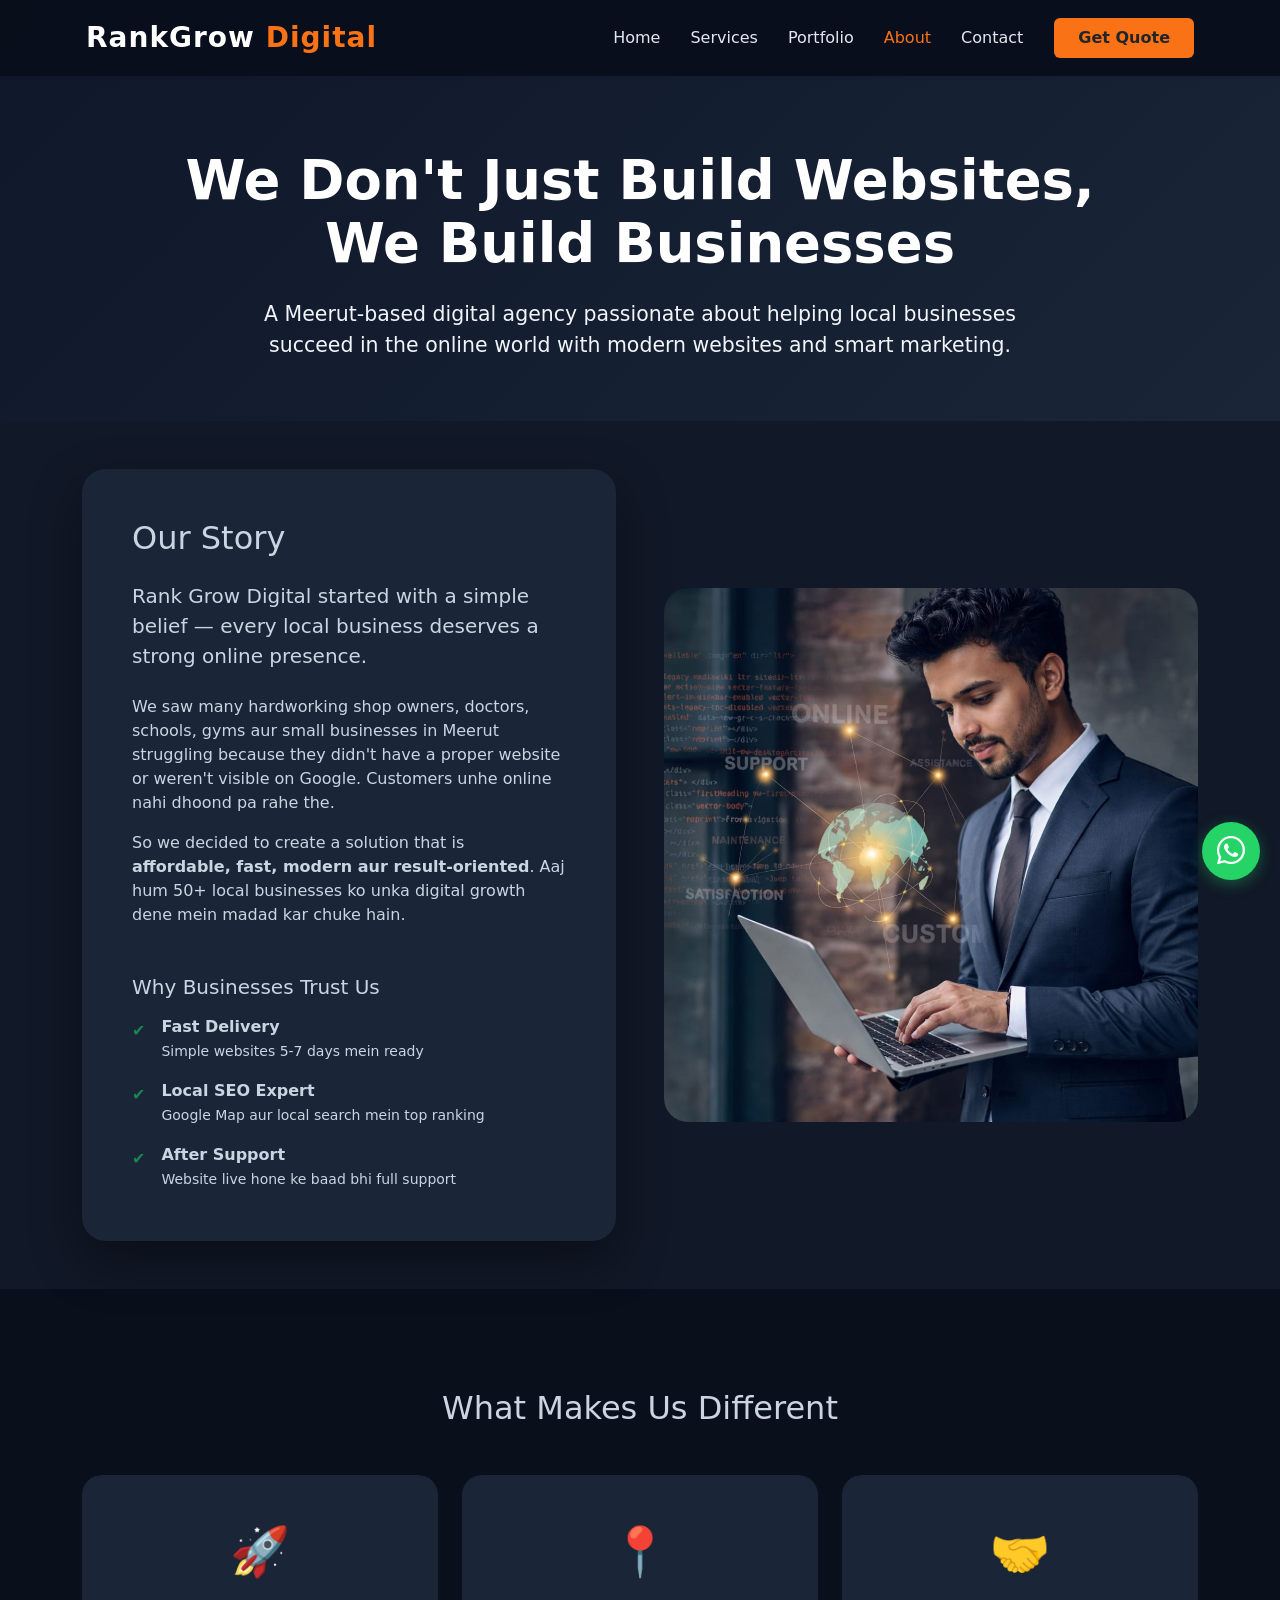
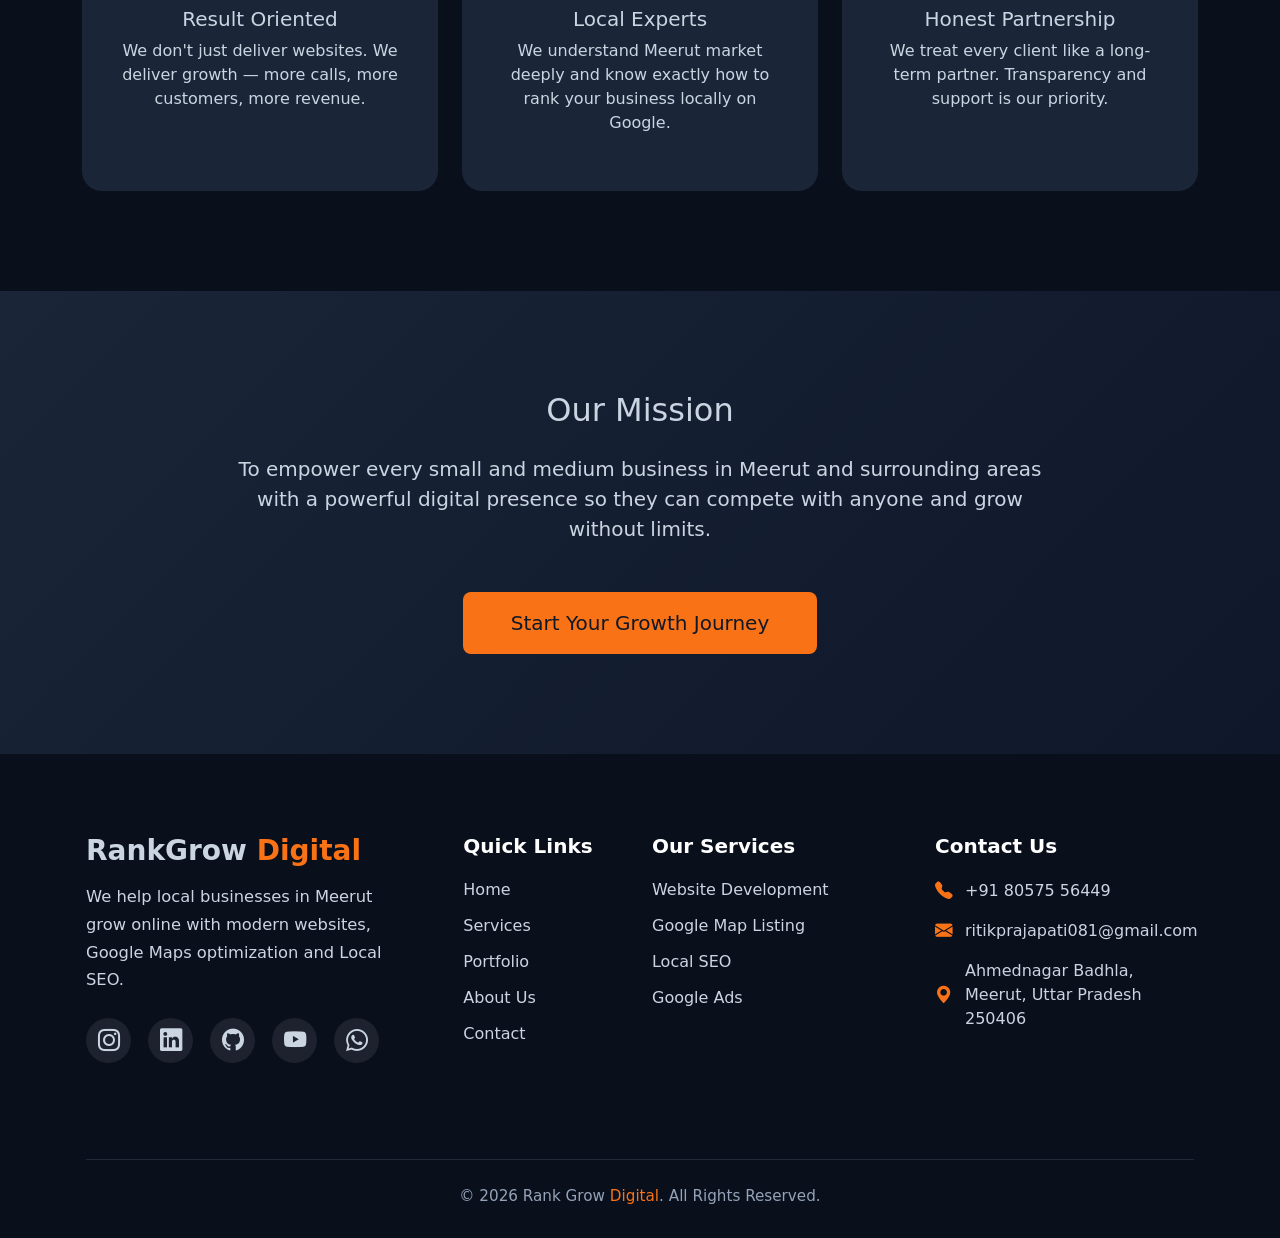
==== aboutus.html @ 9eb43f12 "doller" ====
<!DOCTYPE html>
<html lang="en">

<head>
    <meta charset="UTF-8">
    <meta name="viewport" content="width=device-width, initial-scale=1.0">

    <!-- SEO Tags -->
    <title>About Us - Rank Grow Digital | Digital Marketing Agency Meerut</title>
    <meta name="description"
        content="Know about Rank Grow Digital - Meerut based professional Website Development & Digital Marketing Agency. Our mission, vision, team aur kaise hum aapka business online grow karte hain.">

    <meta name="keywords"
        content="about rank grow digital, digital marketing agency meerut, website development company meerut, seo expert meerut, our story, meet our team">

    <!-- ============== FAVICONS ============== -->
    <link rel="icon" type="image/x-icon" href="/images/favicon.ico">
    <link rel="shortcut icon" type="image/x-icon" href="/images/favicon.ico">

    <!-- PNG Fallbacks -->
    <link rel="icon" type="image/png" sizes="32x32" href="/images/favicon-32x32.png">
    <link rel="icon" type="image/png" sizes="16x16" href="/images/favicon-16x16.png">

    <!-- Apple Devices -->
    <link rel="apple-touch-icon" sizes="180x180" href="/images/apple-touch-icon.png">

    <!-- Old one ko replace kar diya -->
    <link rel="apple-touch-icon" href="/images/apple-touch-icon.png">

    <!-- Optional but Recommended -->
    <link rel="manifest" href="/images/site.webmanifest">

    <!-- Canonical -->
    <link rel="canonical" href="https://rankgrowdigital.in/about.html" />
    <!-- agar file name about.html hai toh yeh change kar dena -->

    <!-- Open Graph Tags -->
    <meta property="og:title" content="About Rank Grow Digital - Meerut">
    <meta property="og:description"
        content="Learn about our journey, mission and how we help businesses grow online in Meerut and surrounding areas.">
    <meta property="og:image" content="https://rankgrowdigital.in/images/og-image.jpg">
    <meta property="og:url" content="https://rankgrowdigital.in/about.html">
    <meta property="og:type" content="website">
    <meta property="og:site_name" content="Rank Grow Digital">

    <!-- Twitter Card -->
    <meta name="twitter:card" content="summary_large_image">
    <meta name="twitter:title" content="About Rank Grow Digital">
    <meta name="twitter:description" content="Meet the team behind your business growth">

    <!-- Bootstrap & Icons -->
    <link href="https://cdn.jsdelivr.net/npm/bootstrap@5.3.3/dist/css/bootstrap.min.css" rel="stylesheet">
    <link rel="stylesheet" href="https://cdn.jsdelivr.net/npm/bootstrap-icons@1.11.3/font/bootstrap-icons.min.css">

    <!-- AOS Animation -->
    <link href="https://unpkg.com/aos@2.3.1/dist/aos.css" rel="stylesheet">

    <!-- Google Tag -->
    <script async src="https://www.googletagmanager.com/gtag/js?id=AW-18247454738"></script>
    <script>
        window.dataLayer = window.dataLayer || [];
        function gtag() { dataLayer.push(arguments); }
        gtag('js', new Date());
        gtag('config', 'AW-18247454738');
    </script>

    <!-- Custom CSS -->
    <link rel="preload" href="style.css" as="style">
    <link rel="stylesheet" href="style.css">

    <!-- Schema Markup (About Us ke liye) -->
    <script type="application/ld+json">
    {
      "@context": "https://schema.org",
      "@type": "Organization",
      "name": "Rank Grow Digital",
      "url": "https://rankgrowdigital.in",
      "logo": "https://rankgrowdigital.in/images/favi.png",
      "description": "Digital Marketing & Website Development Agency in Meerut",
      "address": {
        "@type": "PostalAddress",
        "streetAddress": "Ahmednagar Badhla",
        "addressLocality": "Meerut",
        "addressRegion": "Uttar Pradesh",
        "postalCode": "250406",
        "addressCountry": "IN"
      },
      "contactPoint": {
        "@type": "ContactPoint",
        "telephone": "+918057556449",
        "contactType": "customer service"
      }
    }
    </script>
    <style>
        body {
            background: #0a0f1c;
            color: #cbd5e1;
        }

        /* Navbar */
        .navbar {
            background: rgba(10, 15, 28, 0.98) !important;
            backdrop-filter: blur(10px);
        }

        /* Hero */
        .about-hero {
            background: linear-gradient(135deg, #0f172a 0%, #1a2538 100%);
            padding: 150px 0 60px 0px;
            display: flex;
            align-items: center;
            text-align: center;
            position: relative;
        }

        .about-hero h1 {
            font-size: 3.4rem;
            font-weight: 800;
            color: white;
            line-height: 1.15;
        }

        .about-hero p {
            font-size: 1.28rem;
            color: #f1f5f9;
            max-width: 780px;
            margin: 25px auto 0;
        }

        /* Story */
        .story-section {
            padding: 110px 0;
            background: #111827;
        }

        .story-content {
            background: #1a2538;
            padding: 50px;
            border-radius: 24px;
            box-shadow: 0 20px 50px rgba(0, 0, 0, 0.4);
        }

        /* Values */
        .values-section {
            padding: 100px 0;
            background: #0a0f1c;
        }

        .value-box {
            background: #1a2538;
            padding: 40px 30px;
            border-radius: 20px;
            text-align: center;
            transition: all 0.4s ease;
            height: 100%;
        }

        .value-box:hover {
            transform: translateY(-12px);
            background: #242f45;
        }

        .value-icon {
            font-size: 48px;
            margin-bottom: 20px;
        }

        /* Mission */
        .mission-section {
            padding: 100px 0;
            background: linear-gradient(135deg, #1a2538, #0f172a);
            text-align: center;
        }

        .story-content {
            background: #1a2538;
            padding: 50px;
            border-radius: 24px;
            box-shadow: 0 20px 50px rgba(0, 0, 0, 0.4);
            height: 100%;
        }

        .about-image-wrapper {
            position: relative;
            overflow: hidden;
            border-radius: 24px;
        }

        .about-image-wrapper img {
            width: 100%;
            height: auto;
            display: block;
            transition: transform 0.6s ease;
        }

        .about-image-wrapper:hover img {
            transform: scale(1.05);
        }

        /* Mobile */
        @media (max-width: 768px) {
            .story-content {
                padding: 35px 25px;
            }
        }

        /* Responsive Fixes */
        @media (max-width: 768px) {
            .about-hero {
                min-height: 70vh;
                padding-top: 90px;
            }

            .about-hero h1 {
                font-size: 2.4rem;
            }

            .about-hero p {
                font-size: 1.1rem;
            }

            .story-content {
                padding: 35px 25px;
            }
        }


        /* Story Section Image Fix */
        .about-image-wrapper {
            position: relative;
            width: 100%;
            max-width: 100%;
            overflow: hidden;
            border-radius: 24px;
        }

        .about-image-wrapper img {
            width: 100%;
            height: auto;
            display: block;
            object-fit: cover;
            /* Image ko crop karke fit karega */
            border-radius: 24px;
            box-shadow: 0 20px 50px rgba(0, 0, 0, 0.4);
        }

        /* Mobile pe extra safety */
        @media (max-width: 768px) {
            .about-image-wrapper {
                margin-top: 20px;
            }

            .about-image-wrapper img {
                border-radius: 16px;
                max-height: 380px;
                /* Mobile pe height limit */
            }

            .story-content {
                padding: 35px 25px;
            }
        }
    </style>
</head>

<body>

    <!-- Navbar -->
    <nav class="navbar navbar-expand-lg navbar-dark fixed-top shadow-sm">
        <div class="container px-3">
            <a class="navbar-brand fw-bold fs-3" href="index.html">
                RankGrow <span class="text-orange">Digital</span>
            </a>
            <button class="navbar-toggler" type="button" data-bs-toggle="collapse" data-bs-target="#navbarNav">
                <span class="navbar-toggler-icon"></span>
            </button>
            <div class="collapse navbar-collapse justify-content-end" id="navbarNav">
                <ul class="navbar-nav align-items-center text-center">
                    <li class="nav-item"><a class="nav-link" href="index.html">Home</a></li>
                    <li class="nav-item"><a class="nav-link" href="services.html">Services</a></li>
                    <li class="nav-item"><a class="nav-link" href="portfolio.html">Portfolio</a></li>
                    <li class="nav-item"><a class="nav-link active" href="aboutus.html">About</a></li>
                    <li class="nav-item"><a class="nav-link" href="contact.html">Contact</a></li>
                    <li class="nav-item ms-3">
                        <a href="contact.html" class="btn btn-warning text-dark fw-bold px-4 py-2">Get Quote</a>
                    </li>
                </ul>
            </div>
        </div>
    </nav>

    <!-- Hero -->
    <section class="about-hero">
        <div class="container px-4">
            <h1 data-aos="fade-up">We Don't Just Build Websites,<br>We Build Businesses</h1>
            <p class="mt-4" data-aos="fade-up" data-aos-delay="100">
                A Meerut-based digital agency passionate about helping local businesses succeed in the online world with
                modern websites and smart marketing.
            </p>
        </div>
    </section>

    <!-- Our Story -->
    <section class="story-section py-5">
        <div class="container">
            <div class="row align-items-center g-5">

                <!-- Left Side - Content -->
                <div class="col-lg-6" data-aos="fade-right">
                    <div class="story-content">
                        <h2 class="mb-4">Our Story</h2>
                        <p class="lead mb-4">
                            Rank Grow Digital started with a simple belief — <strong>every local business deserves a
                                strong online presence</strong>.
                        </p>
                        <p>
                            We saw many hardworking shop owners, doctors, schools, gyms aur small businesses in Meerut
                            struggling because they didn't have a proper website or weren't visible on Google.
                            Customers unhe online nahi dhoond pa rahe the.
                        </p>
                        <p class="mb-4">
                            So we decided to create a solution that is <strong>affordable, fast, modern aur
                                result-oriented</strong>.
                            Aaj hum 50+ local businesses ko unka digital growth dene mein madad kar chuke hain.
                        </p>

                        <!-- Key Points -->
                        <h5 class="mt-5 mb-3">Why Businesses Trust Us</h5>
                        <div class="row g-3">
                            <div class="col-12" data-aos="fade-up" data-aos-delay="100">
                                <div class="d-flex align-items-start">
                                    <span class="text-success me-3 mt-1">✔</span>
                                    <div>
                                        <strong>Fast Delivery</strong><br>
                                        <small>Simple websites 5-7 days mein ready</small>
                                    </div>
                                </div>
                            </div>
                            <div class="col-12" data-aos="fade-up" data-aos-delay="200">
                                <div class="d-flex align-items-start">
                                    <span class="text-success me-3 mt-1">✔</span>
                                    <div>
                                        <strong>Local SEO Expert</strong><br>
                                        <small>Google Map aur local search mein top ranking</small>
                                    </div>
                                </div>
                            </div>
                            <div class="col-12" data-aos="fade-up" data-aos-delay="300">
                                <div class="d-flex align-items-start">
                                    <span class="text-success me-3 mt-1">✔</span>
                                    <div>
                                        <strong>After Support</strong><br>
                                        <small>Website live hone ke baad bhi full support</small>
                                    </div>
                                </div>
                            </div>
                        </div>
                    </div>
                </div>

                <!-- Right Side - Image -->
                <div class="col-lg-6" data-aos="fade-up" data-aos-delay="100">
                    <div class="about-image-wrapper">
                        <img src="images/about.jpeg" alt="Rank Grow Digital Team - Meerut"
                            class="img-fluid rounded-4 shadow">
                    </div>
                </div>

            </div>
        </div>
    </section>

    <!-- Our Values -->
    <section class="values-section">
        <div class="container">
            <div class="text-center mb-5">
                <h2 data-aos="fade-up">What Makes Us Different</h2>
            </div>
            <div class="row g-4">
                <div class="col-md-4" data-aos="fade-up" data-aos-delay="0">
                    <div class="value-box">
                        <div class="value-icon">🚀</div>
                        <h5>Result Oriented</h5>
                        <p>We don't just deliver websites. We deliver growth — more calls, more customers, more revenue.
                        </p>
                    </div>
                </div>
                <div class="col-md-4" data-aos="fade-up" data-aos-delay="100">
                    <div class="value-box">
                        <div class="value-icon">📍</div>
                        <h5>Local Experts</h5>
                        <p>We understand Meerut market deeply and know exactly how to rank your business locally on
                            Google.</p>
                    </div>
                </div>
                <div class="col-md-4" data-aos="fade-up" data-aos-delay="200">
                    <div class="value-box">
                        <div class="value-icon">🤝</div>
                        <h5>Honest Partnership</h5>
                        <p>We treat every client like a long-term partner. Transparency and support is our priority.</p>
                    </div>
                </div>
            </div>
        </div>
    </section>

    <!-- Mission -->
    <section class="mission-section">
        <div class="container">
            <div class="row justify-content-center">
                <div class="col-lg-9 text-center" data-aos="fade-up">
                    <h2 class="mb-4">Our Mission</h2>
                    <p class="lead">
                        To empower every small and medium business in Meerut and surrounding areas with a powerful
                        digital presence
                        so they can compete with anyone and grow without limits.
                    </p>
                    <div class="mt-5">
                        <a href="contact.html" class="btn btn-warning btn-lg px-5 py-3">Start Your Growth Journey</a>
                    </div>
                </div>
            </div>
        </div>
    </section>


    <!-- Footer -->

    <footer class="footer-section">
        <div class="container px-3">
            <div class="row">
                <div class="col-lg-4 col-md-6 mb-5">
                    <h4 class="footer-logo">RankGrow <span class="text-orange">Digital</span></h4>
                    <p class="footer-desc mt-3">
                        We help local businesses in Meerut grow online with modern websites,
                        Google Maps optimization and Local SEO.
                    </p>
                    <div class="social-icons mt-4">
                        <a href="https://www.instagram.com/rankgrowdigital/" target="_blank"><i
                                class="bi bi-instagram"></i></a>
                        <a href="https://www.linkedin.com/in/ritik-kumar-76117b25b/" target="_blank"><i
                                class="bi bi-linkedin"></i></a>
                        <a href="https://github.com/GeniusCoder081" target="_blank"><i class="bi bi-github"></i></a>
                        <a href="https://www.youtube.com/@Geniusbhaivlogger" target="_blank"><i
                                class="bi bi-youtube"></i></a>
                        <a href="https://wa.me/918057556449" target="_blank"><i class="bi bi-whatsapp"></i></a>
                    </div>
                </div>

                <div class="col-lg-2 col-md-6 mb-5">
                    <h5 class="footer-heading">Quick Links</h5>
                    <ul class="footer-links">
                        <li><a href="index.html">Home</a></li>
                        <li><a href="services.html">Services</a></li>
                        <li><a href="portfolio.html">Portfolio</a></li>
                        <li><a href="aboutus.html">About Us</a></li>
                        <li><a href="contact.html">Contact</a></li>
                    </ul>
                </div>

                <div class="col-lg-3 col-md-6 mb-5">
                    <h5 class="footer-heading">Our Services</h5>
                    <ul class="footer-links">
                        <li>Website Development</li>
                        <li>Google Map Listing</li>
                        <li>Local SEO</li>
                        <li>Google Ads</li>
                    </ul>
                </div>

                <div class="col-lg-3 col-md-6 mb-5">
                    <h5 class="footer-heading">Contact Us</h5>
                    <ul class="footer-contact">
                        <li><i class="bi bi-telephone-fill"></i> +91 80575 56449</li>
                        <li><i class="bi bi-envelope-fill"></i> ritikprajapati081@gmail.com</li>
                        <li><i class="bi bi-geo-alt-fill"></i> Ahmednagar Badhla, Meerut, Uttar Pradesh 250406</li>
                    </ul>
                </div>
            </div>

            <div class="footer-bottom text-center mt-5">
                <p class="mb-0">&copy; 2026 Rank Grow <span class="text-orange">Digital</span>. All Rights
                    Reserved.</p>
            </div>
        </div>
    </footer>
    <!-- Floating WhatsApp Button -->
    <a href="https://wa.me/918057556449?text=Hello%20Rank%20Grow%20Digital,%20I%20want%20to%20make%20a%20website%20for%20my%20business. $"
        class="whatsapp-float" target="_blank" rel="noopener">
        <i class="bi bi-whatsapp"></i>
        <span class="whatsapp-tooltip">Chat on WhatsApp</span>
    </a>

    <!-- Scripts -->
    <script src="https://cdn.jsdelivr.net/npm/bootstrap@5.3.3/dist/js/bootstrap.bundle.min.js"></script>
    <script src="https://unpkg.com/aos@2.3.1/dist/aos.js"></script>
    <script>
        window.addEventListener("DOMContentLoaded", function () {
            AOS.init({
                once: true
            });
        });
    </script>
</body>

</html>
---- style.css ----
/* Colors */
:root {
    --primary: #0d6efd;
    --accent: #f97316;     /* Orange */
    --dark: #111827;
    --light: #f8fafc;
}

/* ====================== GLOBAL MOBILE FIX ====================== */
* {
    box-sizing: border-box;
}

body {
    overflow-x: hidden;           /* Yeh line bahut important hai */
}

.container-fluid {
    padding-left: 15px;
    padding-right: 15px;
}

@media (max-width: 768px) {
    .navbar .container-fluid {
        padding-left: 12px !important;
        padding-right: 12px !important;
    }
    
    .container {
        padding-left: 15px;
        padding-right: 15px;
    }
}
/* ====================== NAVBAR ====================== */
.navbar {
    background: rgba(10, 15, 28, 0.98) !important;
    backdrop-filter: blur(12px);
    padding: 15px 0;
}

.navbar-brand {
    font-size: 1.65rem;
    letter-spacing: 1px;
}

.nav-link {
    font-weight: 500;
    padding: 8px 15px !important;
    color: #e2e8f0 !important;
}

.nav-link:hover,
.nav-link.active {
    color: #f97316 !important;
}

@media (max-width: 991px) {
    .navbar-nav {
        padding: 20px 0;
    }
    
    .nav-item {
        margin-bottom: 8px;
    }
    
    .navbar-toggler {
        border-color: #f97316;
    }
}
/* ====================== NAVBAR FIX ====================== */
.navbar {
    padding: 12px 0;
}

.navbar .container-fluid {
    padding-left: 15px;
    padding-right: 15px;
}

/* ====================== HERO SECTION FIX ====================== */
.hero-full {
    min-height: 85vh;
    padding-top: 85px;           /* Fixed navbar ke liye */
    position: relative;
    overflow: hidden;
}

.hero-bg {
    position: absolute;
    top: 0; left: 0; right: 0; bottom: 0;
    background: linear-gradient(135deg, #0a0f1c 0%, #1a2538 100%);
    z-index: 1;
}

.hero-full::before {
    content: '';
    position: absolute;
    top: 0; left: 0; right: 0; bottom: 0;
    background: url('https://source.unsplash.com/random/1920x1080/?digital,marketing') center/cover no-repeat;
    opacity: 0.15;
    z-index: 2;
}

.hero-full > .container {
    z-index: 3;
    position: relative;
}

.hero-heading {
    font-size: 3.1rem;
    font-weight: 800;
    line-height: 1.15;
}

.hero-subtext {
    font-size: 1.28rem;
    color: #cbd5e1;
}

/* Mobile Fixes */
@media (max-width: 768px) {
    .hero-full {
        min-height: 82vh;
        padding-top: 75px;
    }
    
    .hero-heading {
        font-size: 2.2rem;
    }
    
    .hero-btns .btn {
        display: block;
        width: 100%;
        max-width: 320px;
        margin: 10px auto;
    }
    
    .navbar-brand {
        font-size: 1.6rem;
    }
}
/* ====================== HERO SECTION ====================== */
.hero-full {
    min-height: 85vh;
    position: relative;
    display: flex;
    align-items: center;
    overflow: hidden;
    padding-top: 85px;
    background: #0a0f1c;
}

/* Background */
.hero-bg {
    position: absolute;
    top: 0; left: 0; right: 0; bottom: 0;
    background: linear-gradient(135deg, #0a0f1c 0%, #1a2538 100%);
    z-index: 1;
}

.hero-full::before {
    content: '';
    position: absolute;
    top: 0; left: 0; right: 0; bottom: 0;
    background: url('https://source.unsplash.com/random/1920x1080/?digital,abstract,dark') center/cover no-repeat;
    opacity: 0.13;
    z-index: 2;
}

/* Main Heading - Bada aur Bold */
.hero-heading {
    font-size: 3.4rem;          
    font-weight: 800;
    line-height: 1.1;
    margin-bottom: 22px;
    letter-spacing: -1px;
}

.hero-subtext {
    font-size: 1.28rem;
    color: #cbd5e1;
    max-width: 720px;
    margin: 0 auto;
    line-height: 1.55;
}

/* Buttons */
.hero-btns .btn {
    padding: 16px 40px;
    font-size: 1.15rem;
    border-radius: 50px;
    font-weight: 600;
}

.btn-warning {
    background: #f97316;
    color: #111827;
    border: none;
}

.btn-warning:hover {
    background: #ea580c;
    transform: translateY(-4px);
}
.btn:active{
background-color: #ea580c !important;
}

.btn-outline-light:hover {
    background: rgba(255,255,255,0.12);
    transform: translateY(-4px);
}

/* ====================== RESPONSIVE ====================== */
@media (max-width: 768px) {
    .hero-full {
        min-height: 82vh;
        padding-top: 75px;
    }
    
    .hero-heading {
        font-size: 2.35rem;      /* Mobile pe bhi bada rakha */
    }
    
    .hero-subtext {
        font-size: 1.12rem;
    }
    
    .hero-btns .btn {
        display: block;
        width: 100%;
        max-width: 320px;
        margin: 12px auto;
    }
}

@media (max-width: 576px) {
    .hero-heading {
        font-size: 2rem;
    }
}




/* Service Cards */
.service-card {
    background: white;
    padding: 2rem 1.5rem;
    border-radius: 20px;
    box-shadow: 0 10px 30px rgba(0,0,0,0.08);
    transition: all 0.4s ease;
}

.service-card:hover {
    transform: translateY(-15px) scale(1.03);
    box-shadow: 0 20px 40px rgba(249, 115, 22, 0.15);
    background: linear-gradient(135deg, #0d6efd, #f97316);
    color: white;
}

/* Portfolio */
/* .portfolio-card {
    position: relative;
    overflow: hidden;
    border-radius: 18px;
    box-shadow: 0 10px 30px rgba(0,0,0,0.1);
}

.portfolio-card img {
    transition: transform 0.5s ease;
}

.portfolio-card:hover img {
    transform: scale(1.12);
}

.portfolio-overlay {
    background: rgba(249, 115, 22, 0.92);
} */

/* Portfolio Section */
.portfolio-section {
    padding: 100px 0;
    background: #0f172a;           /* Dark modern background */
}

.section-title {
    font-size: 42px;
    font-weight: 800;
    color: #f97316;                /* Orange accent */
    margin-bottom: 10px;
}

.section-subtitle {
    color: #3d3e3f;
    font-size: 1.1rem;
    max-width: 600px;
    margin: 0 auto;
}

/* Portfolio Card */
.portfolio-card {
    position: relative;
    overflow: hidden;
    border-radius: 20px;
    box-shadow: 0 15px 35px rgba(0, 0, 0, 0.2);
    transition: all 0.4s ease;
}

.portfolio-card:hover {
    transform: translateY(-12px);
    box-shadow: 0 25px 50px rgba(249, 115, 22, 0.25);
}

.portfolio-card img {
    width: 100%;
    height: 320px;           /* Sab images ki height same */
    object-fit: cover;
    transition: transform 0.6s ease;
}

.portfolio-card:hover img {
    transform: scale(1.15);
}

/* Overlay */
.portfolio-overlay {
    position: absolute;
    top: 0;
    left: 0;
    width: 100%;
    height: 100%;
    background: linear-gradient(transparent, rgba(15, 23, 42, 0.95));
    display: flex;
    flex-direction: column;
    justify-content: flex-end;
    align-items: center;
    padding: 30px 20px;
    opacity: 0;
    transition: all 0.4s ease;
    text-align: center;
}

.portfolio-card:hover .portfolio-overlay {
    opacity: 1;
    padding-bottom: 40px;
}

.portfolio-overlay h5 {
    color: white;
    font-size: 1.4rem;
    font-weight: 700;
    margin-bottom: 15px;
}

.portfolio-overlay .btn {
    border-radius: 50px;
    padding: 10px 28px;
    font-weight: 600;
    background: white;
    color: #0f172a;
    transition: all 0.3s ease;
}

.portfolio-overlay .btn:hover {
    background: #f97316;
    color: white;
    transform: scale(1.05);
}
/* Section Titles */
.section-title {
    font-size: 2.8rem;
    font-weight: 700;
    color: var(--accent);
}

/* Dark/Light alternate sections */
.bg-dark { background: var(--dark) !important; }
.bg-light { background: var(--light) !important; }

/* Baaki sections ke liye similar improvements — padding, hover, etc. */

.btn-warning {
    background: #f97316;
    border: none;
}

.btn-warning:hover {
    background: #ea580c;
    transform: translateY(-3px);
}



/* General Section Title */
.section-title {
    font-size: 42px;
    font-weight: 800;
    color: #f97316;
}

/* Service Cards */
.service-card {
    background: white;
    padding: 35px 25px;
    border-radius: 20px;
    box-shadow: 0 10px 30px rgba(0,0,0,0.08);
    height: 100%;
    transition: all 0.4s ease;
}

.service-card:hover {
    transform: translateY(-15px);
    box-shadow: 0 20px 40px rgba(249, 115, 22, 0.2);
    background: linear-gradient(135deg, #0d6efd, #f97316);
    color: white;
}

.service-card .icon {
    font-size: 48px;
    margin-bottom: 20px;
}

/* ====================== TRUST / WHY US SECTION ====================== */
/* ====================== TRUST / WHY US SECTION ====================== */
.trust-section {
    padding: 110px 0;
    background: linear-gradient(135deg, #0f172a 0%, #1e2937 100%);
    overflow: hidden;                    /* Yeh line important hai */
}

.section-title {
    font-size: 42px;
    font-weight: 800;
    color: #f97316;
}

.section-subtitle {
    color: #cbd5e1;                      /* Yeh sahi color hai */
    font-size: 1.15rem;
    max-width: 650px;
    margin: 0 auto;
}

/* Trust Points - Hover effect ko safe banaya */
.trust-content .trust-point {
    display: flex;
    gap: 20px;
    background: rgba(255, 255, 255, 0.06);
    padding: 28px 25px;
    border-radius: 20px;
    margin-bottom: 20px;
    backdrop-filter: blur(10px);
    border: 1px solid rgba(249, 115, 22, 0.15);
    transition: all 0.3s ease;
    transform: translateX(0);            /* Default position */
}

.trust-content .trust-point:hover {
    transform: translateX(10px);         /* Kam kiya 15px se 10px */
    background: rgba(249, 115, 22, 0.12);
    border-color: #f97316;
}

.trust-point .icon {
    font-size: 32px;
    min-width: 55px;
    height: 55px;
    display: flex;
    align-items: center;
    justify-content: center;
    background: rgba(249, 115, 22, 0.15);
    border-radius: 12px;
    flex-shrink: 0;
}

.trust-point h5 {
    color: white;
    font-weight: 700;
    margin-bottom: 8px;
    font-size: 1.25rem;
}

.trust-point p {
    color: #cbd5e1;
    margin: 0;
    line-height: 1.6;
}

/* Stats Box */
.stats-box {
    background: linear-gradient(135deg, #1e2937, #334155);
    padding: 50px 30px;
    border-radius: 24px;
    box-shadow: 0 15px 40px rgba(0,0,0,0.3);
    border: 1px solid rgba(249, 115, 22, 0.2);
}

.stats-box h3.counter {
    font-size: 52px;
    font-weight: 800;
    color: #f97316;
    margin-bottom: 8px;
    line-height: 1;
}

.stats-box p {
    color: #e2e8f0;
    font-size: 1.05rem;
    margin: 0;
    font-weight: 500;
}

/* Counter Animation Trigger */
.counter {
    opacity: 0;
    transition: opacity 0.3s ease;
}

.counter.visible {
    opacity: 1;
}

/* Stats Box */
.stats-box {
    background: linear-gradient(135deg, #1e2937, #334155);
    padding: 50px 30px;
    border-radius: 24px;
    box-shadow: 0 15px 40px rgba(0,0,0,0.3);
}

.stats-box h3 {
    font-size: 48px;
    font-weight: 700;
    color: #f97316;
}

/* ====================== PROCESS SECTION ====================== */
.process-section {
    padding: 100px 0;
    background: #f8fafc;
}

.section-title {
    font-size: 42px;
    font-weight: 800;
    color: #f97316;
}

.section-subtitle {
    color: #64748b;
    font-size: 1.15rem;
    max-width: 600px;
    margin: 0 auto;
}

/* Process Card */
.process-card {
    background: white;
    padding: 40px 25px 35px;
    border-radius: 24px;
    box-shadow: 0 10px 35px rgba(0, 0, 0, 0.07);
    height: 100%;
    position: relative;
    overflow: hidden;
    transition: all 0.4s ease;
    text-align: center;
}

.process-card::before {
    content: '';
    position: absolute;
    top: 0;
    left: 50%;
    transform: translateX(-50%);
    width: 65px;
    height: 6px;
    background: #f97316;
    border-radius: 0 0 12px 12px;
    transition: all 0.4s ease;
}

.process-card:hover::before {
    width: 90px;
    background: #ea580c;
}

.process-card:hover {
    transform: translateY(-12px);
    box-shadow: 0 20px 45px rgba(249, 115, 22, 0.18);
}

/* Process Number */
.process-number {
    width: 70px;
    height: 70px;
    background: linear-gradient(135deg, #f97316, #ea580c);
    color: white;
    font-size: 28px;
    font-weight: 800;
    border-radius: 50%;
    display: flex;
    align-items: center;
    justify-content: center;
    margin: 0 auto 25px;
    box-shadow: 0 8px 20px rgba(249, 115, 22, 0.3);
}

/* Text inside card */
.process-card h5 {
    font-size: 1.35rem;
    font-weight: 700;
    color: #1e2937;
    margin-bottom: 12px;
}

.process-card p {
    color: #64748b;
    line-height: 1.6;
    font-size: 1rem;
}

/* ====================== RESPONSIVE DESIGN ====================== */

@media (max-width: 992px) {
    .process-card {
        padding: 35px 20px 30px;
    }
    
    .process-number {
        width: 65px;
        height: 65px;
        font-size: 26px;
    }
}

@media (max-width: 768px) {
    .process-section {
        padding: 80px 0;
    }
    
    .section-title {
        font-size: 34px;
    }
    
    .process-card {
        margin-bottom: 20px;
    }
    .carousel-control-prev,
.carousel-control-next{
    display: none;
}
}

@media (max-width: 576px) {
    .process-card {
        padding: 30px 20px;
    }
    
    .process-number {
        width: 60px;
        height: 60px;
        font-size: 24px;
    }
    
    .process-card h5 {
        font-size: 1.25rem;
    }
}
/* ====================== TESTIMONIAL SECTION (White Background) ====================== */
.testimonial-section {
    padding: 100px 0;
    background: #ffffff;           /* White Background */
}

.testimonial-card {
    background: #ffffff;
    box-shadow: 0 15px 40px rgba(0, 0, 0, 0.08);
    padding: 40px 30px;
    border-radius: 24px;
    height: 100%;
    border: 1px solid #f1f5f9;
    transition: all 0.4s ease;
    position: relative;
    overflow: hidden;
}

.testimonial-card:hover {
    transform: translateY(-12px);
    box-shadow: 0 25px 50px rgba(249, 115, 22, 0.15);
    border-color: #f97316;
}

.quote-icon {
    font-size: 90px;
    line-height: 1;
    color: #f97316;
    opacity: 0.08;
    position: absolute;
    top: 15px;
    left: 30px;
    font-family: serif;
    z-index: 1;
}

/* Testimonial Text */
.testimonial-text {
    font-size: 1.15rem;
    line-height: 1.7;
    font-style: italic;
    margin-bottom: 30px;
    color: #334155;
    position: relative;
    z-index: 2;
}

/* Client Info */
.client-info {
    display: flex;
    align-items: center;
    gap: 15px;
    margin-bottom: 15px;
}

.client-avatar {
    font-size: 45px;
    width: 60px;
    height: 60px;
    background: #fff0e6;
    border-radius: 50%;
    display: flex;
    align-items: center;
    justify-content: center;
    border: 2px solid #f97316;
}

.client-info h6 {
    margin: 0;
    color: #1e2937;
    font-weight: 700;
    font-size: 1.1rem;
}

.client-info small {
    color: #64748b;
    font-size: 0.95rem;
    display: block;
}

/* Stars */
.stars {
    color: #f97316;
    font-size: 1.4rem;
    letter-spacing: 2px;
}

/* ====================== CAROUSEL CONTROLS (Orange) ====================== */
.carousel-control-prev,
.carousel-control-next {
    width: 52px;
    height: 52px;
    background: #f97316;
    border-radius: 50%;
    opacity: 1;
    top: 50%;
    transform: translateY(-50%);
    transition: all 0.3s ease;
    box-shadow: 0 5px 15px rgba(249, 115, 22, 0.3);
}

.carousel-control-prev:hover,
.carousel-control-next:hover {
    background: #ea580c;
    transform: translateY(-50%) scale(1.1);
}

.carousel-control-prev-icon,
.carousel-control-next-icon {
    filter: brightness(0) invert(1);   /* White arrows */
}

/* Custom Arrow */
.carousel-control-prev::before,
.carousel-control-next::before {
    content: '';
    position: absolute;
    top: 50%;
    left: 50%;
    width: 13px;
    height: 13px;
    border: solid white;
    border-width: 0 3px 3px 0;
    transform: translate(-50%, -50%);
}

.carousel-control-prev::before {
    transform: translate(-40%, -50%) rotate(135deg);
}

.carousel-control-next::before {
    transform: translate(-60%, -50%) rotate(-45deg);
}

/* Carousel Indicators */
.carousel-indicators {
    bottom: -50px;
}

.carousel-indicators button {
    background-color: #f97316;
    height: 6px;
    width: 38px;
    border-radius: 10px;
    opacity: 0.5;
    margin: 0 6px;
}

.carousel-indicators button.active {
    background-color: #f97316;
    opacity: 1;
    width: 50px;
}

/* ====================== FAQ SECTION ====================== */
.faq-section {
    padding: 110px 0;
    background: #0f172a;
}

.faq-container {
    max-width: 800px;
    margin: 0 auto;
}

.faq-item {
    background: rgba(255, 255, 255, 0.05);
    border-radius: 16px;
    margin-bottom: 16px;
    overflow: hidden;
    border: 1px solid rgba(249, 115, 22, 0.15);
    transition: all 0.3s ease;
}

.faq-item:hover {
    border-color: #f97316;
    transform: translateY(-3px);
}

.faq-question {
    padding: 22px 28px;
    font-size: 1.15rem;
    font-weight: 600;
    color: white;
    cursor: pointer;
    display: flex;
    justify-content: space-between;
    align-items: center;
    user-select: none;
}

.faq-icon {
    font-size: 1.6rem;
    font-weight: 300;
    color: #f97316;
    transition: transform 0.3s ease;
}

.faq-answer {
    padding: 0 28px 0;
    max-height: 0;
    overflow: hidden;
    transition: all 0.4s ease;
    color: #cbd5e1;
    line-height: 1.7;
}

.faq-answer p {
    padding-bottom: 22px;
    margin: 0;
}

/* Active State */
.faq-item.active .faq-question {
    color: #f97316;
}

.faq-item.active .faq-icon {
    transform: rotate(45deg);
}

.faq-item.active .faq-answer {
    max-height: 200px;
    padding-top: 10px;
}

/* Responsive */
@media (max-width: 768px) {
    .faq-section {
        padding: 80px 0;
    }
    
    .faq-question {
        padding: 18px 22px;
        font-size: 1.08rem;
    }
}

/* ====================== FOOTER ====================== */
.footer-section {
    background: #0a0f1c;
    color: #cbd5e1;
    padding: 80px 0 30px;
}

.footer-logo {
    font-size: 28px;
    font-weight: 800;
    margin-bottom: 15px;
}

.footer-desc {
    font-size: 1.02rem;
    line-height: 1.7;
    max-width: 320px;
}

/* Social Icons */
.social-icons a {
    display: inline-flex;
    align-items: center;
    justify-content: center;
    width: 45px;
    height: 45px;
    background: rgba(255,255,255,0.08);
    color: #cbd5e1;
    font-size: 1.4rem;
    border-radius: 50%;
    margin-right: 12px;
    transition: all 0.3s ease;
}

.social-icons a:hover {
    background: #f97316;
    color: #111827;
    transform: translateY(-5px);
}

/* Headings */
.footer-heading {
    color: white;
    font-size: 1.25rem;
    font-weight: 700;
    margin-bottom: 20px;
}

/* Links */
.footer-links {
    list-style: none;
    padding: 0;
}

.footer-links li {
    margin-bottom: 12px;
}

.footer-links a {
    color: #cbd5e1;
    text-decoration: none;
    transition: color 0.3s;
}

.footer-links a:hover {
    color: #f97316;
}

/* Contact Info */
.footer-contact {
    list-style: none;
    padding: 0;
}

.footer-contact li {
    margin-bottom: 14px;
    display: flex;
    align-items: center;
    gap: 12px;
}

.footer-contact i {
    color: #f97316;
    font-size: 1.1rem;
}

/* Bottom Bar */
.footer-bottom {
    border-top: 1px solid #1f2937;
    padding-top: 25px;
    margin-top: 40px;
    color: #94a3b8;
    font-size: 0.95rem;
}

/* Responsive */
@media (max-width: 768px) {
    .social-icons a {
        margin-right: 8px;
        width: 42px;
        height: 42px;
    }
}




/* Service Cards with Top Orange Line */
.service-card {
    background: white;
    padding: 40px 25px 30px;
    border-radius: 20px;
    box-shadow: 0 10px 30px rgba(0,0,0,0.08);
    height: 100%;
    position: relative;
    transition: all 0.4s ease;
    overflow: hidden;
}

.service-card::before {
    content: '';
    position: absolute;
    top: 0;
    left: 50%;
    transform: translateX(-50%);
    width: 60px;
    height: 5px;
    background: #f97316;           /* Orange line */
    border-radius: 0 0 10px 10px;
    transition: all 0.4s ease;
}

.service-card:hover::before {
    width: 90px;                   /* Hover pe line lambi ho jaati hai */
    background: #ea580c;
}

.service-card .icon {
    font-size: 48px;
    margin-bottom: 20px;
    margin-top: 10px;              /* line ke neeche thoda space */
}

/* Process Cards with Top Orange Line */
.process-card {
    background: white;
    padding: 40px 20px 30px;
    border-radius: 20px;
    box-shadow: 0 10px 30px rgba(0,0,0,0.08);
    height: 100%;
    position: relative;
    transition: all 0.4s ease;
    overflow: hidden;
}

.process-card::before {
    content: '';
    position: absolute;
    top: 0;
    left: 50%;
    transform: translateX(-50%);
    width: 55px;
    height: 5px;
    background: #f97316;
    border-radius: 0 0 10px 10px;
    transition: all 0.4s ease;
}
.text-orange{
    color: #f97316;
}

.process-card:hover::before {
    width: 80px;
    background: #ea580c;
}

.process-number {
    width: 65px;
    height: 65px;
    background: #f97316;
    color: white;
    font-size: 28px;
    font-weight: 700;
    border-radius: 50%;
    display: flex;
    align-items: center;
    justify-content: center;
    margin: 15px auto 20px;
}


/* ====================== CONTACT SECTION ====================== */
.contact-section {
    padding: 120px 0;
    background: linear-gradient(135deg, #0f172a 0%, #1a2538 100%);
}

/* Left Info Card */
.contact-info-card {
    background: rgba(255,255,255,0.07);
    backdrop-filter: blur(15px);
    padding: 55px 45px;
    border-radius: 24px;
    border: 1px solid rgba(249, 115, 22, 0.25);
    height: 100%;
    box-shadow: 0 20px 50px rgba(0,0,0,0.35);
}

.contact-info-card h2 {
    color: white;
    font-weight: 800;
    font-size: 2.2rem;
    margin-bottom: 20px;
}

.contact-info-card .lead {
    color: #cbd5e1;
    line-height: 1.6;
}

/* Contact Details */
.contact-details .detail-item {
    display: flex;
    gap: 20px;
    margin-bottom: 32px;
    align-items: flex-start;
}

.contact-details i {
    font-size: 32px;
    color: #f97316;
    min-width: 50px;
}

.contact-details h5 {
    color: #f97316;
    margin-bottom: 6px;
    font-size: 1.2rem;
}

.contact-details a {
    color: #e2e8f0;
    text-decoration: none;
    font-size: 1.1rem;
}

.contact-details a:hover {
    color: #f97316;
}

/* Right Form Card */
.contact-form-card {
    background: rgba(255,255,255,0.07);
    backdrop-filter: blur(15px);
    padding: 55px 45px;
    border-radius: 24px;
    border: 1px solid rgba(249, 115, 22, 0.25);
    height: 100%;
    box-shadow: 0 20px 50px rgba(0,0,0,0.35);
}

.contact-form-card h3 {
    color: white;
    font-weight: 700;
}

.form-control {
    background: rgba(255,255,255,0.08);
    border: 1px solid rgba(255,255,255,0.25);
    color: white;
    padding: 15px 20px;
    border-radius: 12px;
    margin-bottom: 20px;
    font-size: 1.05rem;
}

.form-control:focus {
    background: rgba(255,255,255,0.15);
    border-color: #f97316;
    box-shadow: 0 0 0 4px rgba(249, 115, 22, 0.25);
    color: white;
}

.form-control::placeholder {
    color: #94a3b8;
}

/* Submit Button */
.submit-btn {
    background: #f97316;
    color: #111827;
    border: none;
    padding: 16px 40px;
    font-size: 1.15rem;
    font-weight: 700;
    border-radius: 50px;
    width: 100%;
    transition: all 0.3s ease;
}

.submit-btn:hover {
    background: #ea580c;
    transform: translateY(-4px);
}

/* ====================== SUCCESS POPUP ====================== */
.success-popup {
    position: fixed;
    top: 0;
    left: 0;
    width: 100%;
    height: 100%;
    background: rgba(0, 0, 0, 0.75);
    display: flex;
    align-items: center;
    justify-content: center;
    z-index: 9999;
    opacity: 0;
    visibility: hidden;
    transition: all 0.4s ease;
}

.success-popup.show {
    opacity: 1;
    visibility: visible;
}

.popup-content {
    background: #1a2538;
    padding: 45px 50px;
    border-radius: 24px;
    text-align: center;
    max-width: 420px;
    width: 90%;
    box-shadow: 0 25px 60px rgba(0, 0, 0, 0.6);
    transform: scale(0.7);
    opacity: 0;
    transition: all 0.4s cubic-bezier(0.34, 1.56, 0.64, 1); /* bouncy smooth effect */
}

.success-popup.show .popup-content {
    transform: scale(1);
    opacity: 1;
}

.popup-icon {
    font-size: 60px;
    margin-bottom: 20px;
}

.popup-content h2 {
    color: #f97316;
    font-weight: 700;
    margin-bottom: 15px;
}

.popup-content p {
    color: #cbd5e1;
    font-size: 1.05rem;
    line-height: 1.6;
    margin-bottom: 30px;
}

.popup-close-btn {
    background: #f97316;
    color: #111827;
    border: none;
    padding: 14px 40px;
    font-size: 1.1rem;
    font-weight: 700;
    border-radius: 50px;
    cursor: pointer;
    transition: all 0.3s ease;
}

.popup-close-btn:hover {
    background: #ea580c;
    transform: translateY(-3px);
}


/* ================== WHATSAPP FLOATING BUTTON ================== */
.whatsapp-float {
    position: fixed;
    bottom: 20px;
    right: 20px;
    width: 58px;
    height: 58px;
    background-color: #25D366;
    color: white;
    border-radius: 50%;
    display: flex;
    align-items: center;
    justify-content: center;
    font-size: 28px;
    box-shadow: 0 4px 15px rgba(37, 211, 102, 0.35);
    z-index: 9999;
    transition: all 0.3s ease;
    text-decoration: none;
}

.whatsapp-float:hover {
    transform: scale(1.08);
    box-shadow: 0 8px 25px rgba(37, 211, 102, 0.5);
    color: white;
}

/* Mobile ke liye Perfect */
@media (max-width: 768px) {
    .whatsapp-float {
        width: 52px;
        height: 52px;
        bottom: 15px;
        right: 15px;
        font-size: 26px;
        box-shadow: 0 3px 12px rgba(37, 211, 102, 0.4);
    }
}

@media (max-width: 480px) {
    .whatsapp-float {
        width: 48px;
        height: 48px;
        bottom: 12px;
        right: 12px;
    }
}

.whatsapp-tooltip {
    position: absolute;
    right: 70px;
    background: #1a2538;
    color: white;
    padding: 8px 14px;
    border-radius: 30px;
    font-size: 14px;
    white-space: nowrap;
    opacity: 0;
    pointer-events: none;
    transition: all 0.3s;
}

.whatsapp-float:hover .whatsapp-tooltip {
    opacity: 1;
    right: 75px;
}
---- style.css ----
/* Colors */
:root {
    --primary: #0d6efd;
    --accent: #f97316;     /* Orange */
    --dark: #111827;
    --light: #f8fafc;
}

/* ====================== GLOBAL MOBILE FIX ====================== */
* {
    box-sizing: border-box;
}

body {
    overflow-x: hidden;           /* Yeh line bahut important hai */
}

.container-fluid {
    padding-left: 15px;
    padding-right: 15px;
}

@media (max-width: 768px) {
    .navbar .container-fluid {
        padding-left: 12px !important;
        padding-right: 12px !important;
    }
    
    .container {
        padding-left: 15px;
        padding-right: 15px;
    }
}
/* ====================== NAVBAR ====================== */
.navbar {
    background: rgba(10, 15, 28, 0.98) !important;
    backdrop-filter: blur(12px);
    padding: 15px 0;
}

.navbar-brand {
    font-size: 1.65rem;
    letter-spacing: 1px;
}

.nav-link {
    font-weight: 500;
    padding: 8px 15px !important;
    color: #e2e8f0 !important;
}

.nav-link:hover,
.nav-link.active {
    color: #f97316 !important;
}

@media (max-width: 991px) {
    .navbar-nav {
        padding: 20px 0;
    }
    
    .nav-item {
        margin-bottom: 8px;
    }
    
    .navbar-toggler {
        border-color: #f97316;
    }
}
/* ====================== NAVBAR FIX ====================== */
.navbar {
    padding: 12px 0;
}

.navbar .container-fluid {
    padding-left: 15px;
    padding-right: 15px;
}

/* ====================== HERO SECTION FIX ====================== */
.hero-full {
    min-height: 85vh;
    padding-top: 85px;           /* Fixed navbar ke liye */
    position: relative;
    overflow: hidden;
}

.hero-bg {
    position: absolute;
    top: 0; left: 0; right: 0; bottom: 0;
    background: linear-gradient(135deg, #0a0f1c 0%, #1a2538 100%);
    z-index: 1;
}

.hero-full::before {
    content: '';
    position: absolute;
    top: 0; left: 0; right: 0; bottom: 0;
    background: url('https://source.unsplash.com/random/1920x1080/?digital,marketing') center/cover no-repeat;
    opacity: 0.15;
    z-index: 2;
}

.hero-full > .container {
    z-index: 3;
    position: relative;
}

.hero-heading {
    font-size: 3.1rem;
    font-weight: 800;
    line-height: 1.15;
}

.hero-subtext {
    font-size: 1.28rem;
    color: #cbd5e1;
}

/* Mobile Fixes */
@media (max-width: 768px) {
    .hero-full {
        min-height: 82vh;
        padding-top: 75px;
    }
    
    .hero-heading {
        font-size: 2.2rem;
    }
    
    .hero-btns .btn {
        display: block;
        width: 100%;
        max-width: 320px;
        margin: 10px auto;
    }
    
    .navbar-brand {
        font-size: 1.6rem;
    }
}
/* ====================== HERO SECTION ====================== */
.hero-full {
    min-height: 85vh;
    position: relative;
    display: flex;
    align-items: center;
    overflow: hidden;
    padding-top: 85px;
    background: #0a0f1c;
}

/* Background */
.hero-bg {
    position: absolute;
    top: 0; left: 0; right: 0; bottom: 0;
    background: linear-gradient(135deg, #0a0f1c 0%, #1a2538 100%);
    z-index: 1;
}

.hero-full::before {
    content: '';
    position: absolute;
    top: 0; left: 0; right: 0; bottom: 0;
    background: url('https://source.unsplash.com/random/1920x1080/?digital,abstract,dark') center/cover no-repeat;
    opacity: 0.13;
    z-index: 2;
}

/* Main Heading - Bada aur Bold */
.hero-heading {
    font-size: 3.4rem;          
    font-weight: 800;
    line-height: 1.1;
    margin-bottom: 22px;
    letter-spacing: -1px;
}

.hero-subtext {
    font-size: 1.28rem;
    color: #cbd5e1;
    max-width: 720px;
    margin: 0 auto;
    line-height: 1.55;
}

/* Buttons */
.hero-btns .btn {
    padding: 16px 40px;
    font-size: 1.15rem;
    border-radius: 50px;
    font-weight: 600;
}

.btn-warning {
    background: #f97316;
    color: #111827;
    border: none;
}

.btn-warning:hover {
    background: #ea580c;
    transform: translateY(-4px);
}
.btn:active{
background-color: #ea580c !important;
}

.btn-outline-light:hover {
    background: rgba(255,255,255,0.12);
    transform: translateY(-4px);
}

/* ====================== RESPONSIVE ====================== */
@media (max-width: 768px) {
    .hero-full {
        min-height: 82vh;
        padding-top: 75px;
    }
    
    .hero-heading {
        font-size: 2.35rem;      /* Mobile pe bhi bada rakha */
    }
    
    .hero-subtext {
        font-size: 1.12rem;
    }
    
    .hero-btns .btn {
        display: block;
        width: 100%;
        max-width: 320px;
        margin: 12px auto;
    }
}

@media (max-width: 576px) {
    .hero-heading {
        font-size: 2rem;
    }
}




/* Service Cards */
.service-card {
    background: white;
    padding: 2rem 1.5rem;
    border-radius: 20px;
    box-shadow: 0 10px 30px rgba(0,0,0,0.08);
    transition: all 0.4s ease;
}

.service-card:hover {
    transform: translateY(-15px) scale(1.03);
    box-shadow: 0 20px 40px rgba(249, 115, 22, 0.15);
    background: linear-gradient(135deg, #0d6efd, #f97316);
    color: white;
}

/* Portfolio */
/* .portfolio-card {
    position: relative;
    overflow: hidden;
    border-radius: 18px;
    box-shadow: 0 10px 30px rgba(0,0,0,0.1);
}

.portfolio-card img {
    transition: transform 0.5s ease;
}

.portfolio-card:hover img {
    transform: scale(1.12);
}

.portfolio-overlay {
    background: rgba(249, 115, 22, 0.92);
} */

/* Portfolio Section */
.portfolio-section {
    padding: 100px 0;
    background: #0f172a;           /* Dark modern background */
}

.section-title {
    font-size: 42px;
    font-weight: 800;
    color: #f97316;                /* Orange accent */
    margin-bottom: 10px;
}

.section-subtitle {
    color: #3d3e3f;
    font-size: 1.1rem;
    max-width: 600px;
    margin: 0 auto;
}

/* Portfolio Card */
.portfolio-card {
    position: relative;
    overflow: hidden;
    border-radius: 20px;
    box-shadow: 0 15px 35px rgba(0, 0, 0, 0.2);
    transition: all 0.4s ease;
}

.portfolio-card:hover {
    transform: translateY(-12px);
    box-shadow: 0 25px 50px rgba(249, 115, 22, 0.25);
}

.portfolio-card img {
    width: 100%;
    height: 320px;           /* Sab images ki height same */
    object-fit: cover;
    transition: transform 0.6s ease;
}

.portfolio-card:hover img {
    transform: scale(1.15);
}

/* Overlay */
.portfolio-overlay {
    position: absolute;
    top: 0;
    left: 0;
    width: 100%;
    height: 100%;
    background: linear-gradient(transparent, rgba(15, 23, 42, 0.95));
    display: flex;
    flex-direction: column;
    justify-content: flex-end;
    align-items: center;
    padding: 30px 20px;
    opacity: 0;
    transition: all 0.4s ease;
    text-align: center;
}

.portfolio-card:hover .portfolio-overlay {
    opacity: 1;
    padding-bottom: 40px;
}

.portfolio-overlay h5 {
    color: white;
    font-size: 1.4rem;
    font-weight: 700;
    margin-bottom: 15px;
}

.portfolio-overlay .btn {
    border-radius: 50px;
    padding: 10px 28px;
    font-weight: 600;
    background: white;
    color: #0f172a;
    transition: all 0.3s ease;
}

.portfolio-overlay .btn:hover {
    background: #f97316;
    color: white;
    transform: scale(1.05);
}
/* Section Titles */
.section-title {
    font-size: 2.8rem;
    font-weight: 700;
    color: var(--accent);
}

/* Dark/Light alternate sections */
.bg-dark { background: var(--dark) !important; }
.bg-light { background: var(--light) !important; }

/* Baaki sections ke liye similar improvements — padding, hover, etc. */

.btn-warning {
    background: #f97316;
    border: none;
}

.btn-warning:hover {
    background: #ea580c;
    transform: translateY(-3px);
}



/* General Section Title */
.section-title {
    font-size: 42px;
    font-weight: 800;
    color: #f97316;
}

/* Service Cards */
.service-card {
    background: white;
    padding: 35px 25px;
    border-radius: 20px;
    box-shadow: 0 10px 30px rgba(0,0,0,0.08);
    height: 100%;
    transition: all 0.4s ease;
}

.service-card:hover {
    transform: translateY(-15px);
    box-shadow: 0 20px 40px rgba(249, 115, 22, 0.2);
    background: linear-gradient(135deg, #0d6efd, #f97316);
    color: white;
}

.service-card .icon {
    font-size: 48px;
    margin-bottom: 20px;
}

/* ====================== TRUST / WHY US SECTION ====================== */
/* ====================== TRUST / WHY US SECTION ====================== */
.trust-section {
    padding: 110px 0;
    background: linear-gradient(135deg, #0f172a 0%, #1e2937 100%);
    overflow: hidden;                    /* Yeh line important hai */
}

.section-title {
    font-size: 42px;
    font-weight: 800;
    color: #f97316;
}

.section-subtitle {
    color: #cbd5e1;                      /* Yeh sahi color hai */
    font-size: 1.15rem;
    max-width: 650px;
    margin: 0 auto;
}

/* Trust Points - Hover effect ko safe banaya */
.trust-content .trust-point {
    display: flex;
    gap: 20px;
    background: rgba(255, 255, 255, 0.06);
    padding: 28px 25px;
    border-radius: 20px;
    margin-bottom: 20px;
    backdrop-filter: blur(10px);
    border: 1px solid rgba(249, 115, 22, 0.15);
    transition: all 0.3s ease;
    transform: translateX(0);            /* Default position */
}

.trust-content .trust-point:hover {
    transform: translateX(10px);         /* Kam kiya 15px se 10px */
    background: rgba(249, 115, 22, 0.12);
    border-color: #f97316;
}

.trust-point .icon {
    font-size: 32px;
    min-width: 55px;
    height: 55px;
    display: flex;
    align-items: center;
    justify-content: center;
    background: rgba(249, 115, 22, 0.15);
    border-radius: 12px;
    flex-shrink: 0;
}

.trust-point h5 {
    color: white;
    font-weight: 700;
    margin-bottom: 8px;
    font-size: 1.25rem;
}

.trust-point p {
    color: #cbd5e1;
    margin: 0;
    line-height: 1.6;
}

/* Stats Box */
.stats-box {
    background: linear-gradient(135deg, #1e2937, #334155);
    padding: 50px 30px;
    border-radius: 24px;
    box-shadow: 0 15px 40px rgba(0,0,0,0.3);
    border: 1px solid rgba(249, 115, 22, 0.2);
}

.stats-box h3.counter {
    font-size: 52px;
    font-weight: 800;
    color: #f97316;
    margin-bottom: 8px;
    line-height: 1;
}

.stats-box p {
    color: #e2e8f0;
    font-size: 1.05rem;
    margin: 0;
    font-weight: 500;
}

/* Counter Animation Trigger */
.counter {
    opacity: 0;
    transition: opacity 0.3s ease;
}

.counter.visible {
    opacity: 1;
}

/* Stats Box */
.stats-box {
    background: linear-gradient(135deg, #1e2937, #334155);
    padding: 50px 30px;
    border-radius: 24px;
    box-shadow: 0 15px 40px rgba(0,0,0,0.3);
}

.stats-box h3 {
    font-size: 48px;
    font-weight: 700;
    color: #f97316;
}

/* ====================== PROCESS SECTION ====================== */
.process-section {
    padding: 100px 0;
    background: #f8fafc;
}

.section-title {
    font-size: 42px;
    font-weight: 800;
    color: #f97316;
}

.section-subtitle {
    color: #64748b;
    font-size: 1.15rem;
    max-width: 600px;
    margin: 0 auto;
}

/* Process Card */
.process-card {
    background: white;
    padding: 40px 25px 35px;
    border-radius: 24px;
    box-shadow: 0 10px 35px rgba(0, 0, 0, 0.07);
    height: 100%;
    position: relative;
    overflow: hidden;
    transition: all 0.4s ease;
    text-align: center;
}

.process-card::before {
    content: '';
    position: absolute;
    top: 0;
    left: 50%;
    transform: translateX(-50%);
    width: 65px;
    height: 6px;
    background: #f97316;
    border-radius: 0 0 12px 12px;
    transition: all 0.4s ease;
}

.process-card:hover::before {
    width: 90px;
    background: #ea580c;
}

.process-card:hover {
    transform: translateY(-12px);
    box-shadow: 0 20px 45px rgba(249, 115, 22, 0.18);
}

/* Process Number */
.process-number {
    width: 70px;
    height: 70px;
    background: linear-gradient(135deg, #f97316, #ea580c);
    color: white;
    font-size: 28px;
    font-weight: 800;
    border-radius: 50%;
    display: flex;
    align-items: center;
    justify-content: center;
    margin: 0 auto 25px;
    box-shadow: 0 8px 20px rgba(249, 115, 22, 0.3);
}

/* Text inside card */
.process-card h5 {
    font-size: 1.35rem;
    font-weight: 700;
    color: #1e2937;
    margin-bottom: 12px;
}

.process-card p {
    color: #64748b;
    line-height: 1.6;
    font-size: 1rem;
}

/* ====================== RESPONSIVE DESIGN ====================== */

@media (max-width: 992px) {
    .process-card {
        padding: 35px 20px 30px;
    }
    
    .process-number {
        width: 65px;
        height: 65px;
        font-size: 26px;
    }
}

@media (max-width: 768px) {
    .process-section {
        padding: 80px 0;
    }
    
    .section-title {
        font-size: 34px;
    }
    
    .process-card {
        margin-bottom: 20px;
    }
    .carousel-control-prev,
.carousel-control-next{
    display: none;
}
}

@media (max-width: 576px) {
    .process-card {
        padding: 30px 20px;
    }
    
    .process-number {
        width: 60px;
        height: 60px;
        font-size: 24px;
    }
    
    .process-card h5 {
        font-size: 1.25rem;
    }
}
/* ====================== TESTIMONIAL SECTION (White Background) ====================== */
.testimonial-section {
    padding: 100px 0;
    background: #ffffff;           /* White Background */
}

.testimonial-card {
    background: #ffffff;
    box-shadow: 0 15px 40px rgba(0, 0, 0, 0.08);
    padding: 40px 30px;
    border-radius: 24px;
    height: 100%;
    border: 1px solid #f1f5f9;
    transition: all 0.4s ease;
    position: relative;
    overflow: hidden;
}

.testimonial-card:hover {
    transform: translateY(-12px);
    box-shadow: 0 25px 50px rgba(249, 115, 22, 0.15);
    border-color: #f97316;
}

.quote-icon {
    font-size: 90px;
    line-height: 1;
    color: #f97316;
    opacity: 0.08;
    position: absolute;
    top: 15px;
    left: 30px;
    font-family: serif;
    z-index: 1;
}

/* Testimonial Text */
.testimonial-text {
    font-size: 1.15rem;
    line-height: 1.7;
    font-style: italic;
    margin-bottom: 30px;
    color: #334155;
    position: relative;
    z-index: 2;
}

/* Client Info */
.client-info {
    display: flex;
    align-items: center;
    gap: 15px;
    margin-bottom: 15px;
}

.client-avatar {
    font-size: 45px;
    width: 60px;
    height: 60px;
    background: #fff0e6;
    border-radius: 50%;
    display: flex;
    align-items: center;
    justify-content: center;
    border: 2px solid #f97316;
}

.client-info h6 {
    margin: 0;
    color: #1e2937;
    font-weight: 700;
    font-size: 1.1rem;
}

.client-info small {
    color: #64748b;
    font-size: 0.95rem;
    display: block;
}

/* Stars */
.stars {
    color: #f97316;
    font-size: 1.4rem;
    letter-spacing: 2px;
}

/* ====================== CAROUSEL CONTROLS (Orange) ====================== */
.carousel-control-prev,
.carousel-control-next {
    width: 52px;
    height: 52px;
    background: #f97316;
    border-radius: 50%;
    opacity: 1;
    top: 50%;
    transform: translateY(-50%);
    transition: all 0.3s ease;
    box-shadow: 0 5px 15px rgba(249, 115, 22, 0.3);
}

.carousel-control-prev:hover,
.carousel-control-next:hover {
    background: #ea580c;
    transform: translateY(-50%) scale(1.1);
}

.carousel-control-prev-icon,
.carousel-control-next-icon {
    filter: brightness(0) invert(1);   /* White arrows */
}

/* Custom Arrow */
.carousel-control-prev::before,
.carousel-control-next::before {
    content: '';
    position: absolute;
    top: 50%;
    left: 50%;
    width: 13px;
    height: 13px;
    border: solid white;
    border-width: 0 3px 3px 0;
    transform: translate(-50%, -50%);
}

.carousel-control-prev::before {
    transform: translate(-40%, -50%) rotate(135deg);
}

.carousel-control-next::before {
    transform: translate(-60%, -50%) rotate(-45deg);
}

/* Carousel Indicators */
.carousel-indicators {
    bottom: -50px;
}

.carousel-indicators button {
    background-color: #f97316;
    height: 6px;
    width: 38px;
    border-radius: 10px;
    opacity: 0.5;
    margin: 0 6px;
}

.carousel-indicators button.active {
    background-color: #f97316;
    opacity: 1;
    width: 50px;
}

/* ====================== FAQ SECTION ====================== */
.faq-section {
    padding: 110px 0;
    background: #0f172a;
}

.faq-container {
    max-width: 800px;
    margin: 0 auto;
}

.faq-item {
    background: rgba(255, 255, 255, 0.05);
    border-radius: 16px;
    margin-bottom: 16px;
    overflow: hidden;
    border: 1px solid rgba(249, 115, 22, 0.15);
    transition: all 0.3s ease;
}

.faq-item:hover {
    border-color: #f97316;
    transform: translateY(-3px);
}

.faq-question {
    padding: 22px 28px;
    font-size: 1.15rem;
    font-weight: 600;
    color: white;
    cursor: pointer;
    display: flex;
    justify-content: space-between;
    align-items: center;
    user-select: none;
}

.faq-icon {
    font-size: 1.6rem;
    font-weight: 300;
    color: #f97316;
    transition: transform 0.3s ease;
}

.faq-answer {
    padding: 0 28px 0;
    max-height: 0;
    overflow: hidden;
    transition: all 0.4s ease;
    color: #cbd5e1;
    line-height: 1.7;
}

.faq-answer p {
    padding-bottom: 22px;
    margin: 0;
}

/* Active State */
.faq-item.active .faq-question {
    color: #f97316;
}

.faq-item.active .faq-icon {
    transform: rotate(45deg);
}

.faq-item.active .faq-answer {
    max-height: 200px;
    padding-top: 10px;
}

/* Responsive */
@media (max-width: 768px) {
    .faq-section {
        padding: 80px 0;
    }
    
    .faq-question {
        padding: 18px 22px;
        font-size: 1.08rem;
    }
}

/* ====================== FOOTER ====================== */
.footer-section {
    background: #0a0f1c;
    color: #cbd5e1;
    padding: 80px 0 30px;
}

.footer-logo {
    font-size: 28px;
    font-weight: 800;
    margin-bottom: 15px;
}

.footer-desc {
    font-size: 1.02rem;
    line-height: 1.7;
    max-width: 320px;
}

/* Social Icons */
.social-icons a {
    display: inline-flex;
    align-items: center;
    justify-content: center;
    width: 45px;
    height: 45px;
    background: rgba(255,255,255,0.08);
    color: #cbd5e1;
    font-size: 1.4rem;
    border-radius: 50%;
    margin-right: 12px;
    transition: all 0.3s ease;
}

.social-icons a:hover {
    background: #f97316;
    color: #111827;
    transform: translateY(-5px);
}

/* Headings */
.footer-heading {
    color: white;
    font-size: 1.25rem;
    font-weight: 700;
    margin-bottom: 20px;
}

/* Links */
.footer-links {
    list-style: none;
    padding: 0;
}

.footer-links li {
    margin-bottom: 12px;
}

.footer-links a {
    color: #cbd5e1;
    text-decoration: none;
    transition: color 0.3s;
}

.footer-links a:hover {
    color: #f97316;
}

/* Contact Info */
.footer-contact {
    list-style: none;
    padding: 0;
}

.footer-contact li {
    margin-bottom: 14px;
    display: flex;
    align-items: center;
    gap: 12px;
}

.footer-contact i {
    color: #f97316;
    font-size: 1.1rem;
}

/* Bottom Bar */
.footer-bottom {
    border-top: 1px solid #1f2937;
    padding-top: 25px;
    margin-top: 40px;
    color: #94a3b8;
    font-size: 0.95rem;
}

/* Responsive */
@media (max-width: 768px) {
    .social-icons a {
        margin-right: 8px;
        width: 42px;
        height: 42px;
    }
}




/* Service Cards with Top Orange Line */
.service-card {
    background: white;
    padding: 40px 25px 30px;
    border-radius: 20px;
    box-shadow: 0 10px 30px rgba(0,0,0,0.08);
    height: 100%;
    position: relative;
    transition: all 0.4s ease;
    overflow: hidden;
}

.service-card::before {
    content: '';
    position: absolute;
    top: 0;
    left: 50%;
    transform: translateX(-50%);
    width: 60px;
    height: 5px;
    background: #f97316;           /* Orange line */
    border-radius: 0 0 10px 10px;
    transition: all 0.4s ease;
}

.service-card:hover::before {
    width: 90px;                   /* Hover pe line lambi ho jaati hai */
    background: #ea580c;
}

.service-card .icon {
    font-size: 48px;
    margin-bottom: 20px;
    margin-top: 10px;              /* line ke neeche thoda space */
}

/* Process Cards with Top Orange Line */
.process-card {
    background: white;
    padding: 40px 20px 30px;
    border-radius: 20px;
    box-shadow: 0 10px 30px rgba(0,0,0,0.08);
    height: 100%;
    position: relative;
    transition: all 0.4s ease;
    overflow: hidden;
}

.process-card::before {
    content: '';
    position: absolute;
    top: 0;
    left: 50%;
    transform: translateX(-50%);
    width: 55px;
    height: 5px;
    background: #f97316;
    border-radius: 0 0 10px 10px;
    transition: all 0.4s ease;
}
.text-orange{
    color: #f97316;
}

.process-card:hover::before {
    width: 80px;
    background: #ea580c;
}

.process-number {
    width: 65px;
    height: 65px;
    background: #f97316;
    color: white;
    font-size: 28px;
    font-weight: 700;
    border-radius: 50%;
    display: flex;
    align-items: center;
    justify-content: center;
    margin: 15px auto 20px;
}


/* ====================== CONTACT SECTION ====================== */
.contact-section {
    padding: 120px 0;
    background: linear-gradient(135deg, #0f172a 0%, #1a2538 100%);
}

/* Left Info Card */
.contact-info-card {
    background: rgba(255,255,255,0.07);
    backdrop-filter: blur(15px);
    padding: 55px 45px;
    border-radius: 24px;
    border: 1px solid rgba(249, 115, 22, 0.25);
    height: 100%;
    box-shadow: 0 20px 50px rgba(0,0,0,0.35);
}

.contact-info-card h2 {
    color: white;
    font-weight: 800;
    font-size: 2.2rem;
    margin-bottom: 20px;
}

.contact-info-card .lead {
    color: #cbd5e1;
    line-height: 1.6;
}

/* Contact Details */
.contact-details .detail-item {
    display: flex;
    gap: 20px;
    margin-bottom: 32px;
    align-items: flex-start;
}

.contact-details i {
    font-size: 32px;
    color: #f97316;
    min-width: 50px;
}

.contact-details h5 {
    color: #f97316;
    margin-bottom: 6px;
    font-size: 1.2rem;
}

.contact-details a {
    color: #e2e8f0;
    text-decoration: none;
    font-size: 1.1rem;
}

.contact-details a:hover {
    color: #f97316;
}

/* Right Form Card */
.contact-form-card {
    background: rgba(255,255,255,0.07);
    backdrop-filter: blur(15px);
    padding: 55px 45px;
    border-radius: 24px;
    border: 1px solid rgba(249, 115, 22, 0.25);
    height: 100%;
    box-shadow: 0 20px 50px rgba(0,0,0,0.35);
}

.contact-form-card h3 {
    color: white;
    font-weight: 700;
}

.form-control {
    background: rgba(255,255,255,0.08);
    border: 1px solid rgba(255,255,255,0.25);
    color: white;
    padding: 15px 20px;
    border-radius: 12px;
    margin-bottom: 20px;
    font-size: 1.05rem;
}

.form-control:focus {
    background: rgba(255,255,255,0.15);
    border-color: #f97316;
    box-shadow: 0 0 0 4px rgba(249, 115, 22, 0.25);
    color: white;
}

.form-control::placeholder {
    color: #94a3b8;
}

/* Submit Button */
.submit-btn {
    background: #f97316;
    color: #111827;
    border: none;
    padding: 16px 40px;
    font-size: 1.15rem;
    font-weight: 700;
    border-radius: 50px;
    width: 100%;
    transition: all 0.3s ease;
}

.submit-btn:hover {
    background: #ea580c;
    transform: translateY(-4px);
}

/* ====================== SUCCESS POPUP ====================== */
.success-popup {
    position: fixed;
    top: 0;
    left: 0;
    width: 100%;
    height: 100%;
    background: rgba(0, 0, 0, 0.75);
    display: flex;
    align-items: center;
    justify-content: center;
    z-index: 9999;
    opacity: 0;
    visibility: hidden;
    transition: all 0.4s ease;
}

.success-popup.show {
    opacity: 1;
    visibility: visible;
}

.popup-content {
    background: #1a2538;
    padding: 45px 50px;
    border-radius: 24px;
    text-align: center;
    max-width: 420px;
    width: 90%;
    box-shadow: 0 25px 60px rgba(0, 0, 0, 0.6);
    transform: scale(0.7);
    opacity: 0;
    transition: all 0.4s cubic-bezier(0.34, 1.56, 0.64, 1); /* bouncy smooth effect */
}

.success-popup.show .popup-content {
    transform: scale(1);
    opacity: 1;
}

.popup-icon {
    font-size: 60px;
    margin-bottom: 20px;
}

.popup-content h2 {
    color: #f97316;
    font-weight: 700;
    margin-bottom: 15px;
}

.popup-content p {
    color: #cbd5e1;
    font-size: 1.05rem;
    line-height: 1.6;
    margin-bottom: 30px;
}

.popup-close-btn {
    background: #f97316;
    color: #111827;
    border: none;
    padding: 14px 40px;
    font-size: 1.1rem;
    font-weight: 700;
    border-radius: 50px;
    cursor: pointer;
    transition: all 0.3s ease;
}

.popup-close-btn:hover {
    background: #ea580c;
    transform: translateY(-3px);
}


/* ================== WHATSAPP FLOATING BUTTON ================== */
.whatsapp-float {
    position: fixed;
    bottom: 20px;
    right: 20px;
    width: 58px;
    height: 58px;
    background-color: #25D366;
    color: white;
    border-radius: 50%;
    display: flex;
    align-items: center;
    justify-content: center;
    font-size: 28px;
    box-shadow: 0 4px 15px rgba(37, 211, 102, 0.35);
    z-index: 9999;
    transition: all 0.3s ease;
    text-decoration: none;
}

.whatsapp-float:hover {
    transform: scale(1.08);
    box-shadow: 0 8px 25px rgba(37, 211, 102, 0.5);
    color: white;
}

/* Mobile ke liye Perfect */
@media (max-width: 768px) {
    .whatsapp-float {
        width: 52px;
        height: 52px;
        bottom: 15px;
        right: 15px;
        font-size: 26px;
        box-shadow: 0 3px 12px rgba(37, 211, 102, 0.4);
    }
}

@media (max-width: 480px) {
    .whatsapp-float {
        width: 48px;
        height: 48px;
        bottom: 12px;
        right: 12px;
    }
}

.whatsapp-tooltip {
    position: absolute;
    right: 70px;
    background: #1a2538;
    color: white;
    padding: 8px 14px;
    border-radius: 30px;
    font-size: 14px;
    white-space: nowrap;
    opacity: 0;
    pointer-events: none;
    transition: all 0.3s;
}

.whatsapp-float:hover .whatsapp-tooltip {
    opacity: 1;
    right: 75px;
}
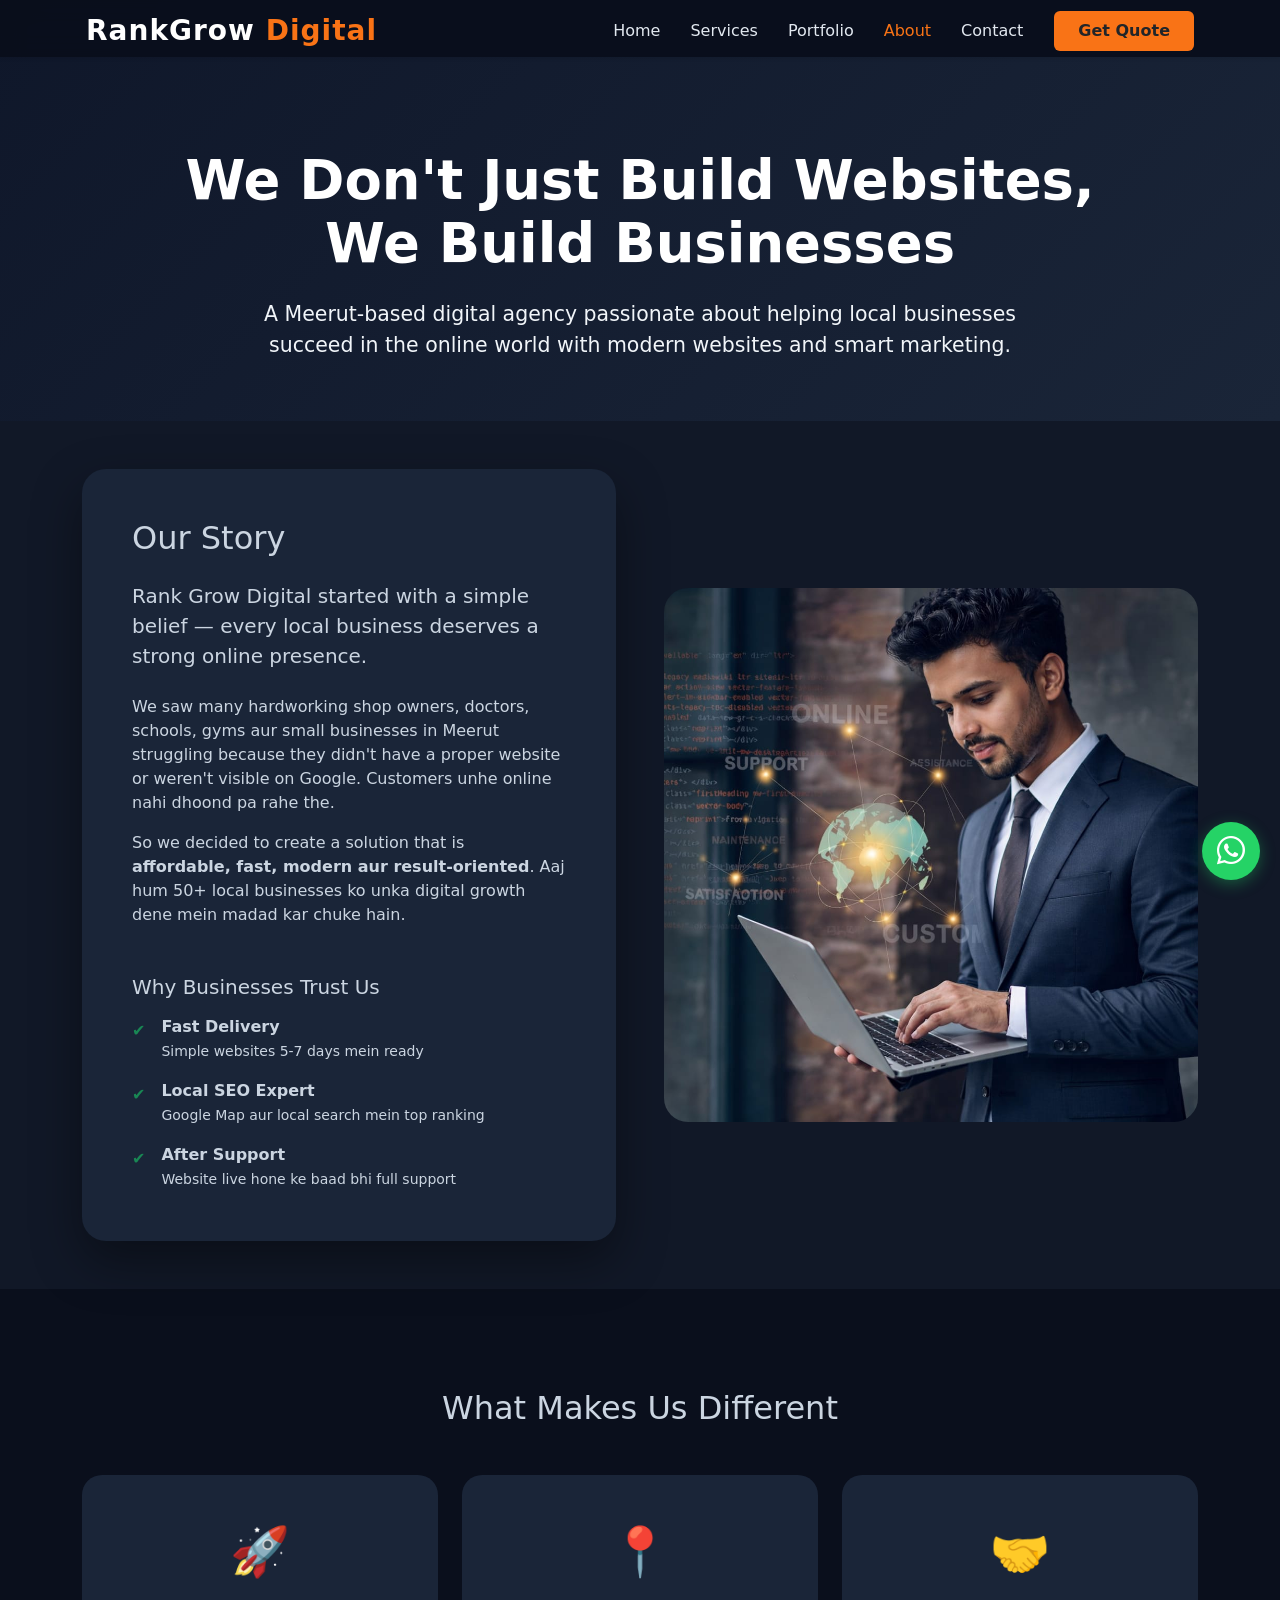
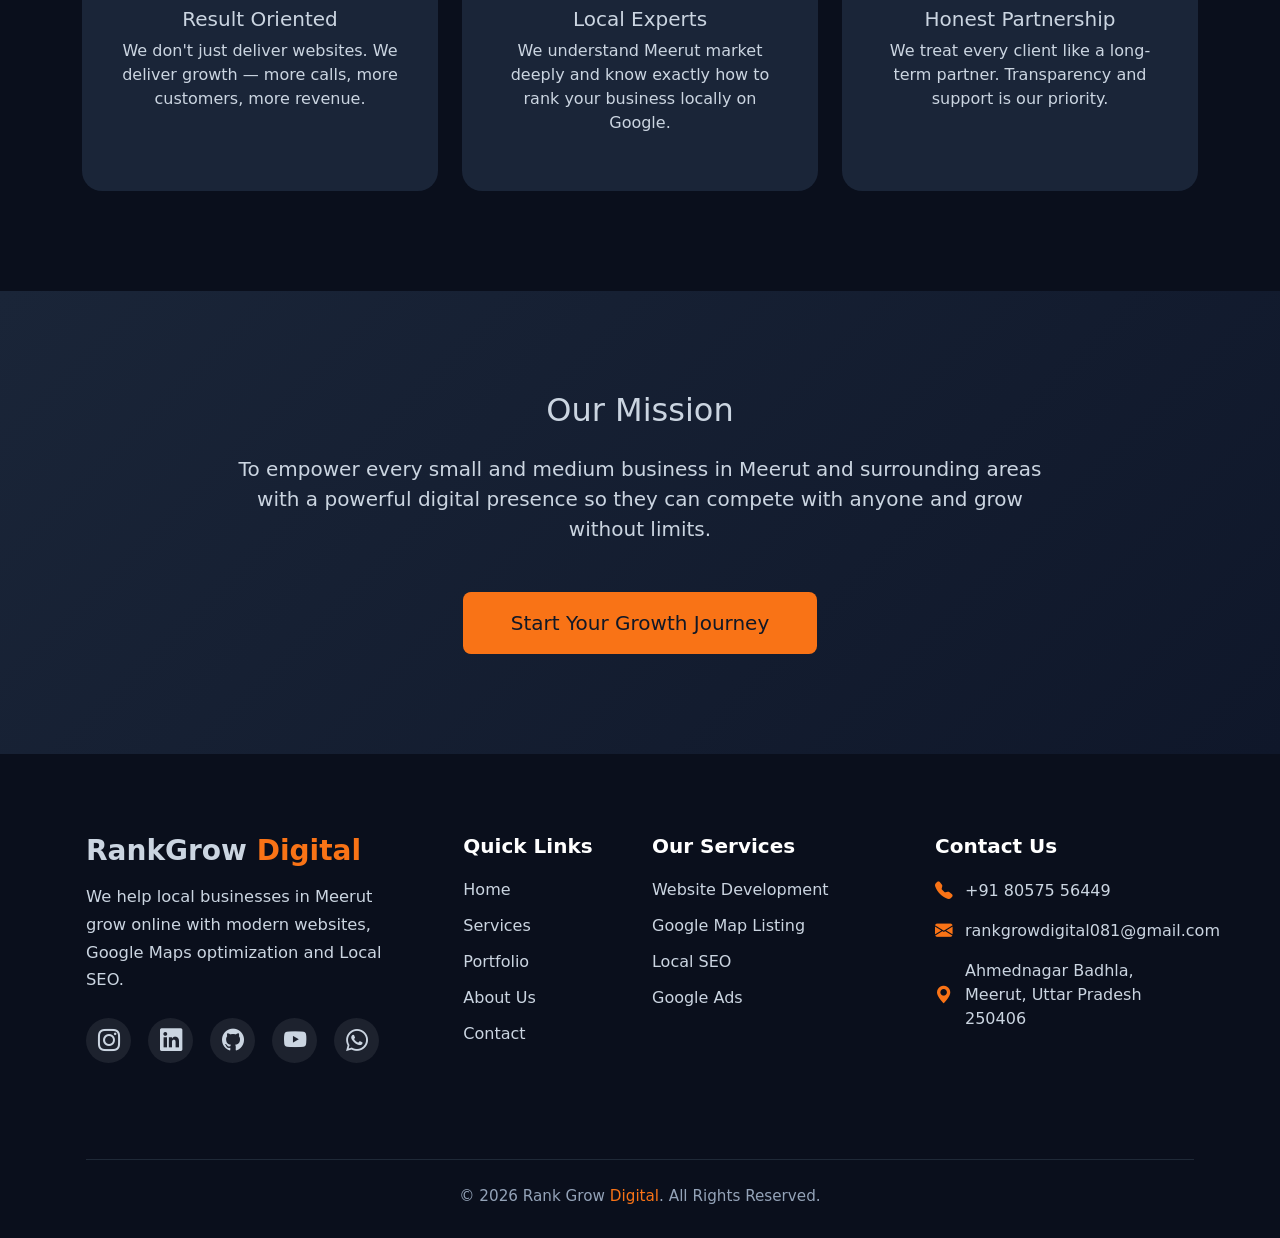
==== commit 15488d89: "email chnage" ====
--- a/aboutus.html
+++ b/aboutus.html
@@ -473,7 +473,7 @@
                     <h5 class="footer-heading">Contact Us</h5>
                     <ul class="footer-contact">
                         <li><i class="bi bi-telephone-fill"></i> +91 80575 56449</li>
-                        <li><i class="bi bi-envelope-fill"></i> ritikprajapati081@gmail.com</li>
+                        <li><i class="bi bi-envelope-fill"></i> rankgrowdigital081@gmail.com</li>
                         <li><i class="bi bi-geo-alt-fill"></i> Ahmednagar Badhla, Meerut, Uttar Pradesh 250406</li>
                     </ul>
                 </div>
--- a/style.css
+++ b/style.css
@@ -69,7 +69,7 @@
 }
 /* ====================== NAVBAR FIX ====================== */
 .navbar {
-    padding: 12px 0;
+    padding: 5px 12px 0 12px;
 }
 
 .navbar .container-fluid {
--- a/style.css
+++ b/style.css
@@ -69,7 +69,7 @@
 }
 /* ====================== NAVBAR FIX ====================== */
 .navbar {
-    padding: 12px 0;
+    padding: 5px 12px 0 12px;
 }
 
 .navbar .container-fluid {
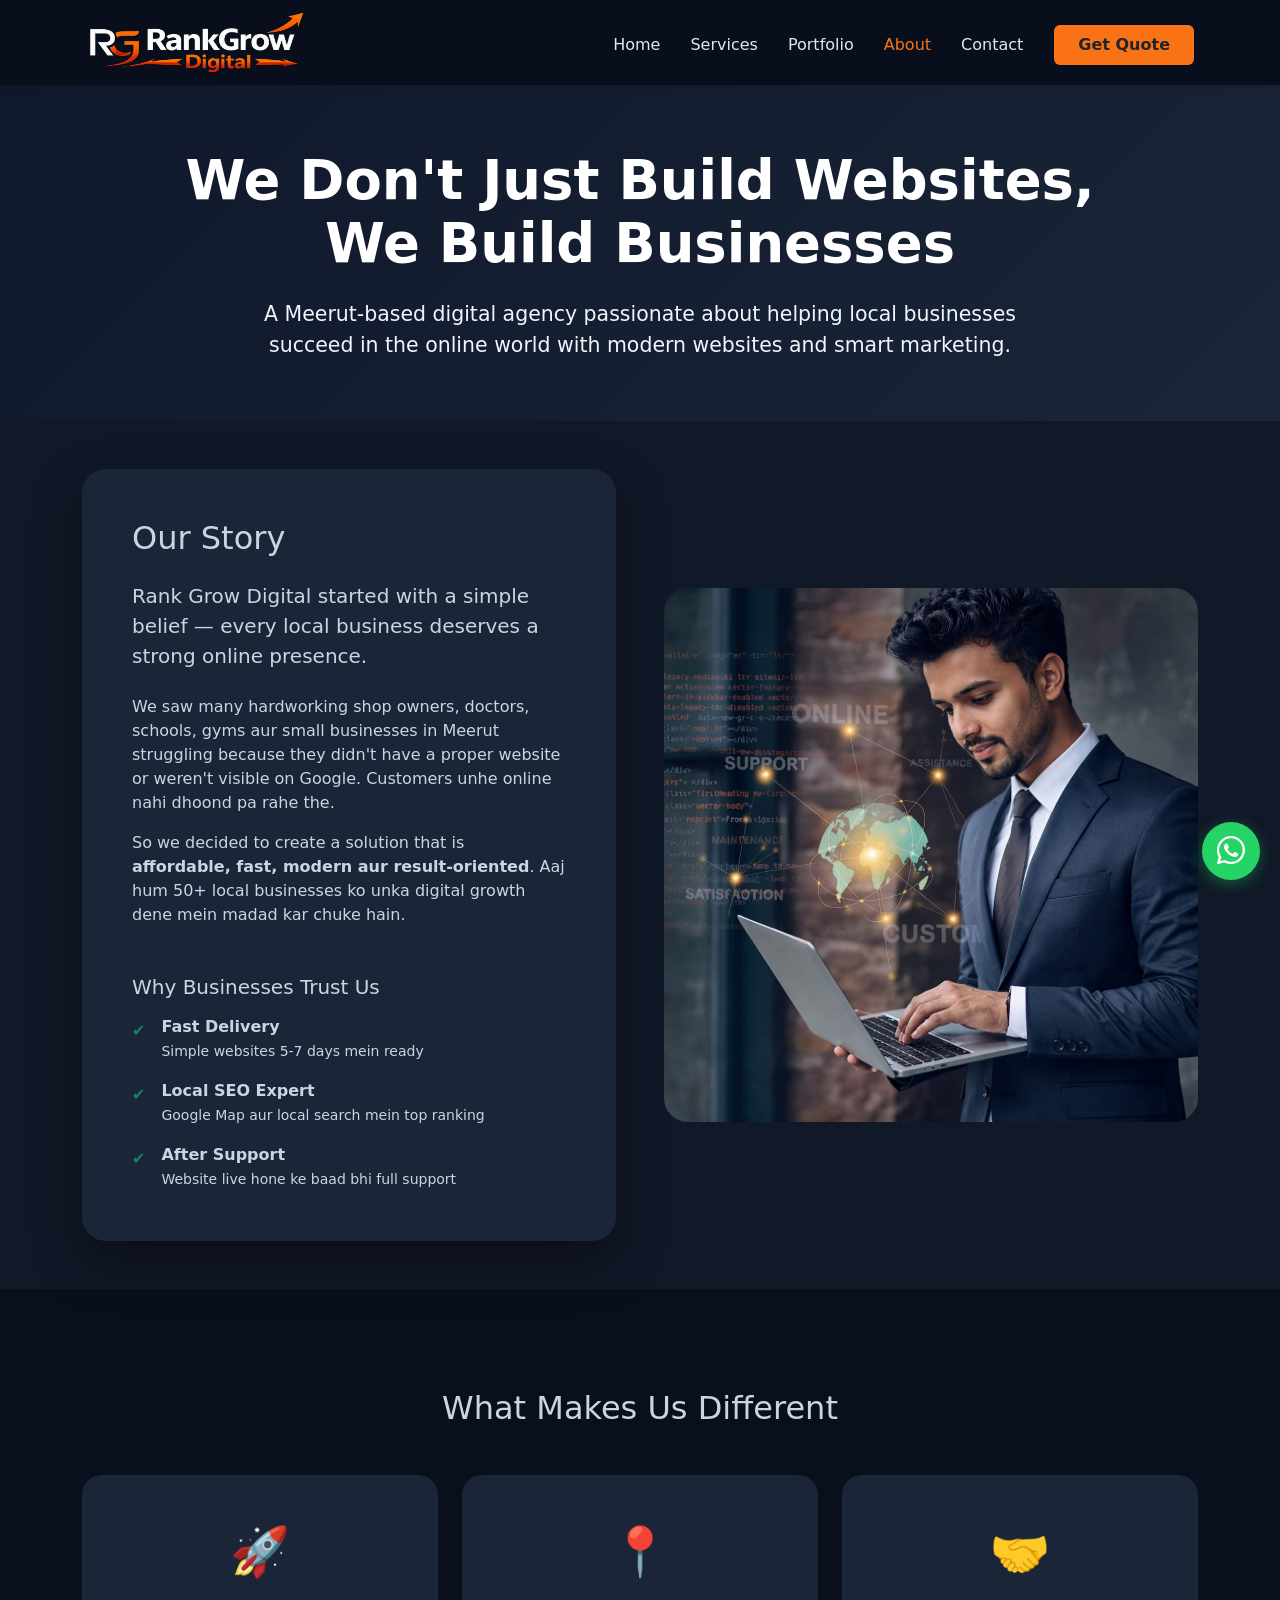
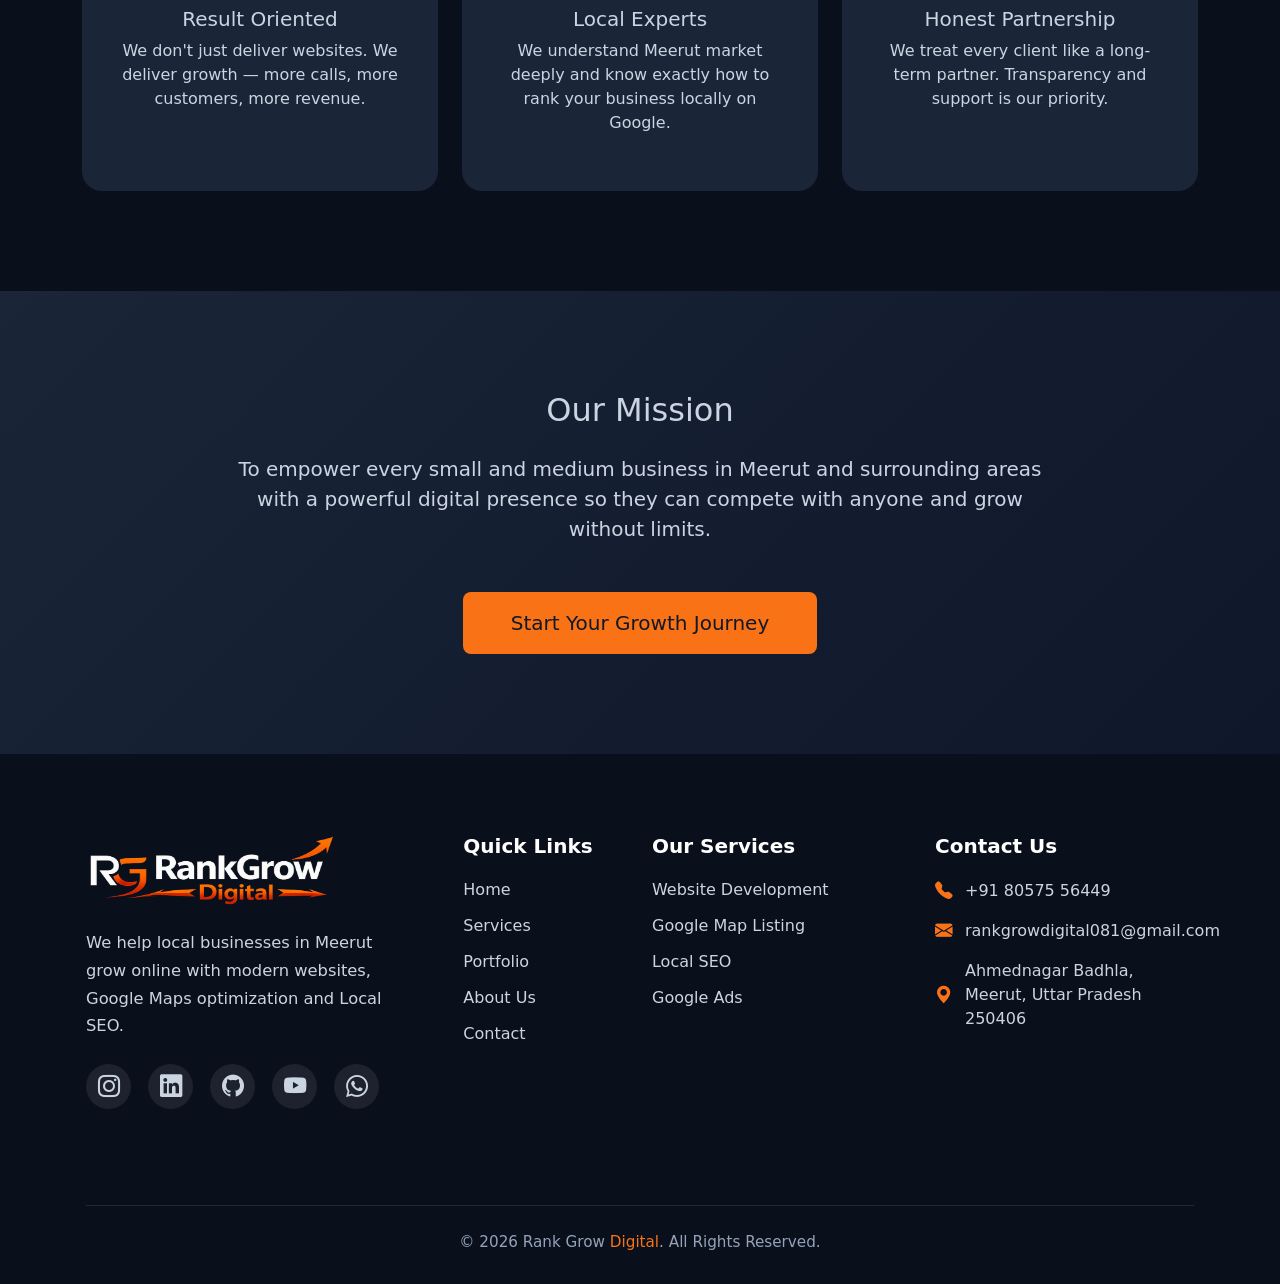
==== commit 064de18d: "footer logo" ====
--- a/aboutus.html
+++ b/aboutus.html
@@ -270,7 +270,8 @@
     <nav class="navbar navbar-expand-lg navbar-dark fixed-top shadow-sm">
         <div class="container px-3">
             <a class="navbar-brand fw-bold fs-3" href="index.html">
-                RankGrow <span class="text-orange">Digital</span>
+                <!-- RankGrow <span class="text-orange">Digital</span> -->
+                <img src="/images/logonew.png" alt="" class="img-fluid navlogo" width="220">
             </a>
             <button class="navbar-toggler" type="button" data-bs-toggle="collapse" data-bs-target="#navbarNav">
                 <span class="navbar-toggler-icon"></span>
@@ -431,7 +432,10 @@
         <div class="container px-3">
             <div class="row">
                 <div class="col-lg-4 col-md-6 mb-5">
-                    <h4 class="footer-logo">RankGrow <span class="text-orange">Digital</span></h4>
+                    <a class="navbar-brand fw-bold fs-3" href="index.html">
+                        <!-- RankGrow <span class="text-orange">Digital</span> -->
+                        <img src="/images/logonew.png" alt="" class="img-fluid navlogo" width="250">
+                    </a>
                     <p class="footer-desc mt-3">
                         We help local businesses in Meerut grow online with modern websites,
                         Google Maps optimization and Local SEO.
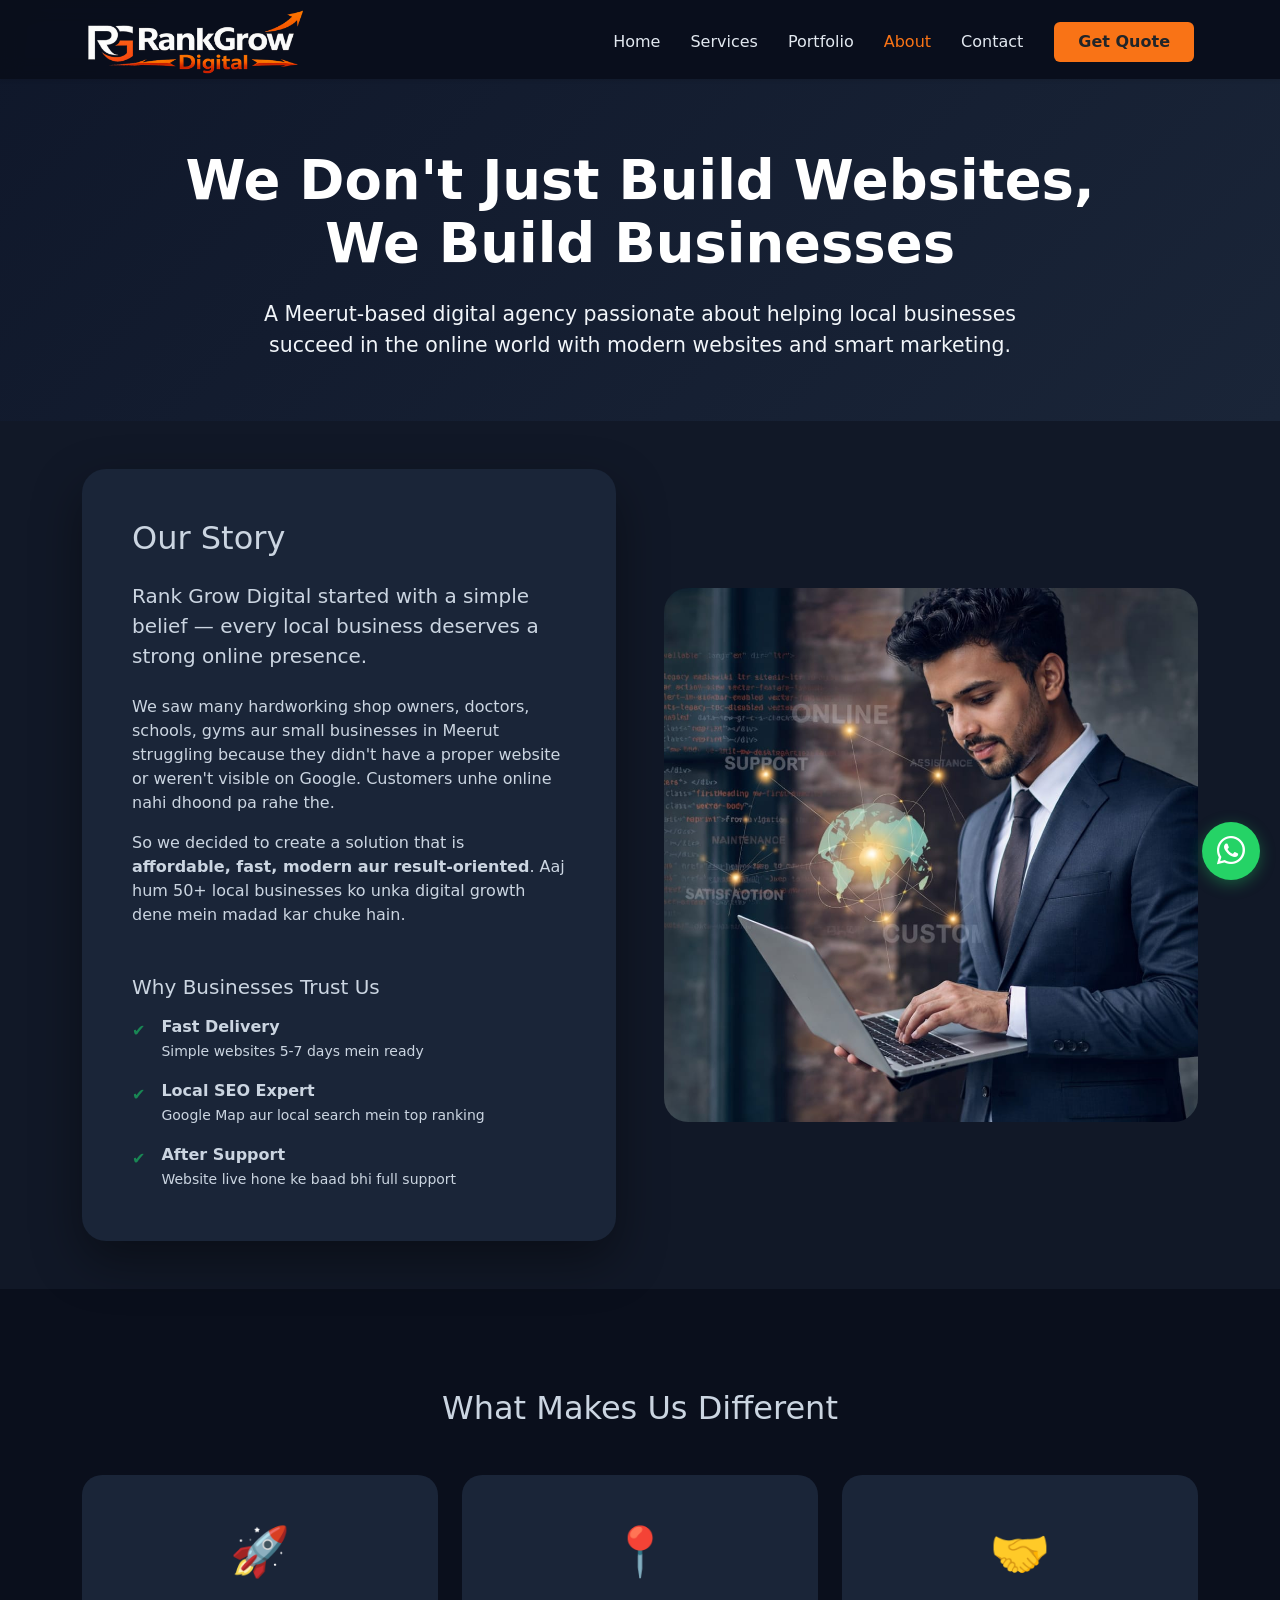
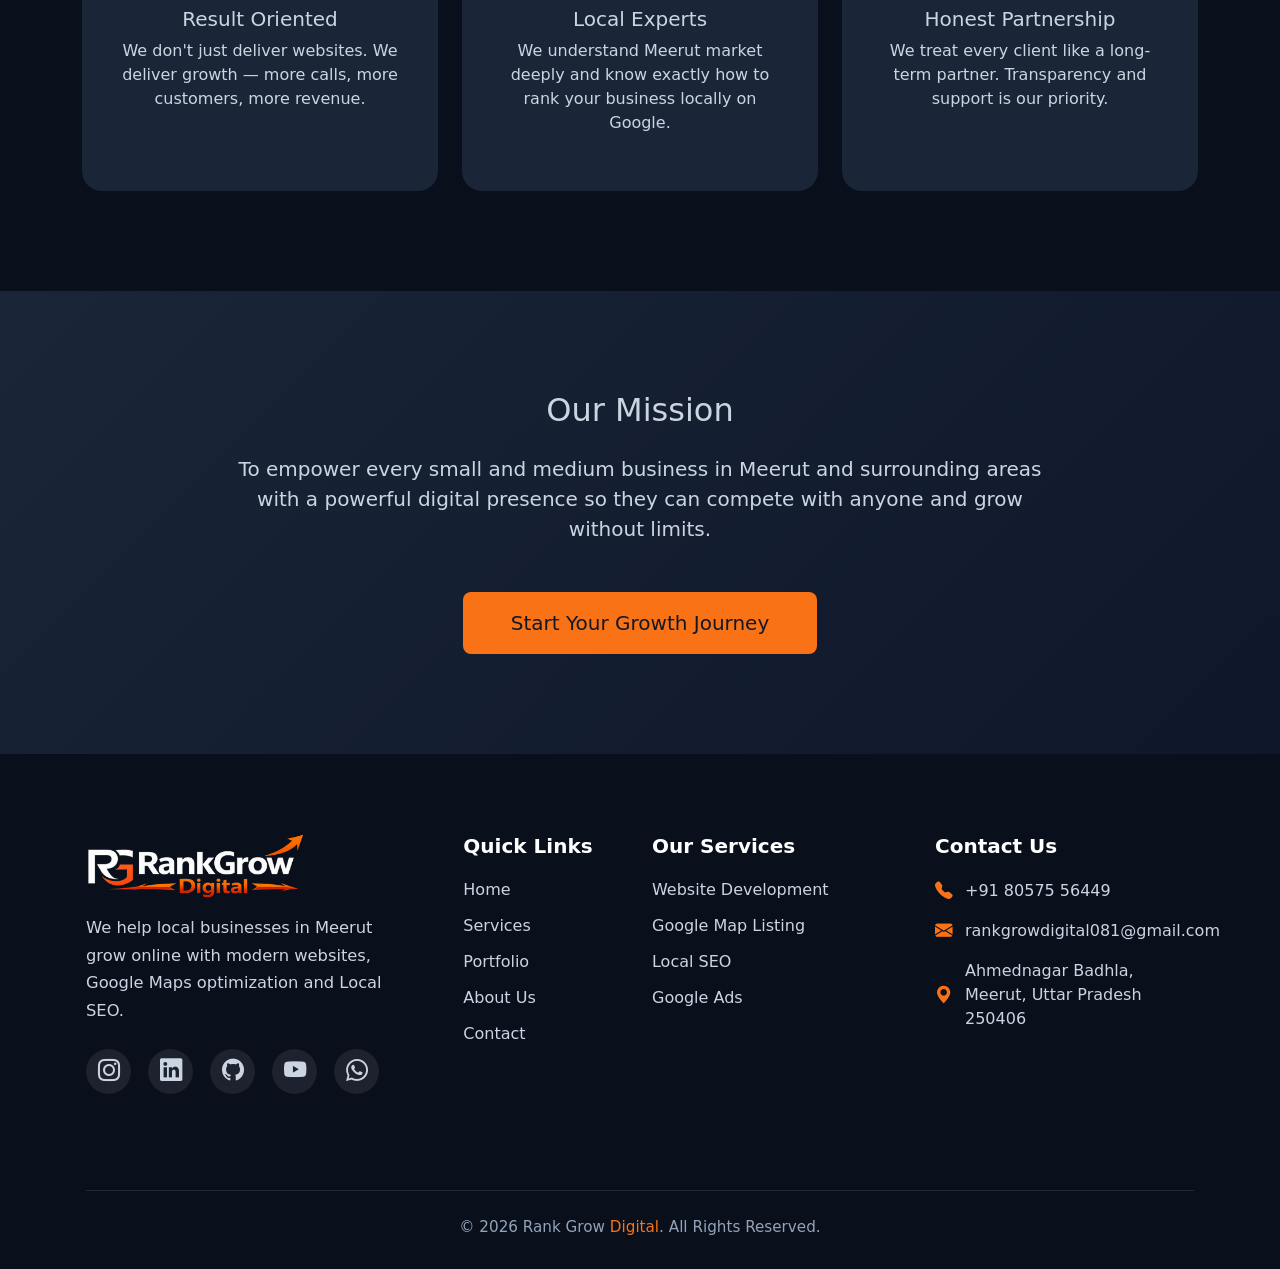
==== commit 26d6ccf6: "footerlogoadd" ====
--- a/aboutus.html
+++ b/aboutus.html
@@ -269,9 +269,8 @@
     <!-- Navbar -->
     <nav class="navbar navbar-expand-lg navbar-dark fixed-top shadow-sm">
         <div class="container px-3">
-            <a class="navbar-brand fw-bold fs-3" href="index.html">
-                <!-- RankGrow <span class="text-orange">Digital</span> -->
-                <img src="/images/logonew.png" alt="" class="img-fluid navlogo" width="220">
+            <a class="navbar-brand" href="index.html">
+                <img src="/images/logomain.png" alt="RankGrow Digital Logo" class="navlogo">
             </a>
             <button class="navbar-toggler" type="button" data-bs-toggle="collapse" data-bs-target="#navbarNav">
                 <span class="navbar-toggler-icon"></span>
@@ -432,9 +431,8 @@
         <div class="container px-3">
             <div class="row">
                 <div class="col-lg-4 col-md-6 mb-5">
-                    <a class="navbar-brand fw-bold fs-3" href="index.html">
-                        <!-- RankGrow <span class="text-orange">Digital</span> -->
-                        <img src="/images/logonew.png" alt="" class="img-fluid navlogo" width="250">
+                    <a class="navbar-brand" href="index.html">
+                        <img src="/images/logomain.png" alt="RankGrow Digital Logo" class="navlogo">
                     </a>
                     <p class="footer-desc mt-3">
                         We help local businesses in Meerut grow online with modern websites,
--- a/style.css
+++ b/style.css
@@ -53,7 +53,40 @@
 .nav-link.active {
     color: #f97316 !important;
 }
-
+.navlogo {
+    width: 220px;
+    height: auto;
+    max-width: 100%;
+    transition: 0.3s ease;
+}
+
+/* Laptop */
+@media (max-width: 1200px) {
+    .navlogo {
+        width: 220px;
+    }
+}
+
+/* Tablet */
+@media (max-width: 992px) {
+    .navlogo {
+        width: 190px;
+    }
+}
+
+/* Mobile */
+@media (max-width: 768px) {
+    .navlogo {
+        width: 160px;
+    }
+}
+
+/* Small Mobile */
+@media (max-width: 576px) {
+    .navlogo {
+        width: 140px;
+    }
+}
 @media (max-width: 991px) {
     .navbar-nav {
         padding: 20px 0;
--- a/style.css
+++ b/style.css
@@ -53,7 +53,40 @@
 .nav-link.active {
     color: #f97316 !important;
 }
-
+.navlogo {
+    width: 220px;
+    height: auto;
+    max-width: 100%;
+    transition: 0.3s ease;
+}
+
+/* Laptop */
+@media (max-width: 1200px) {
+    .navlogo {
+        width: 220px;
+    }
+}
+
+/* Tablet */
+@media (max-width: 992px) {
+    .navlogo {
+        width: 190px;
+    }
+}
+
+/* Mobile */
+@media (max-width: 768px) {
+    .navlogo {
+        width: 160px;
+    }
+}
+
+/* Small Mobile */
+@media (max-width: 576px) {
+    .navlogo {
+        width: 140px;
+    }
+}
 @media (max-width: 991px) {
     .navbar-nav {
         padding: 20px 0;
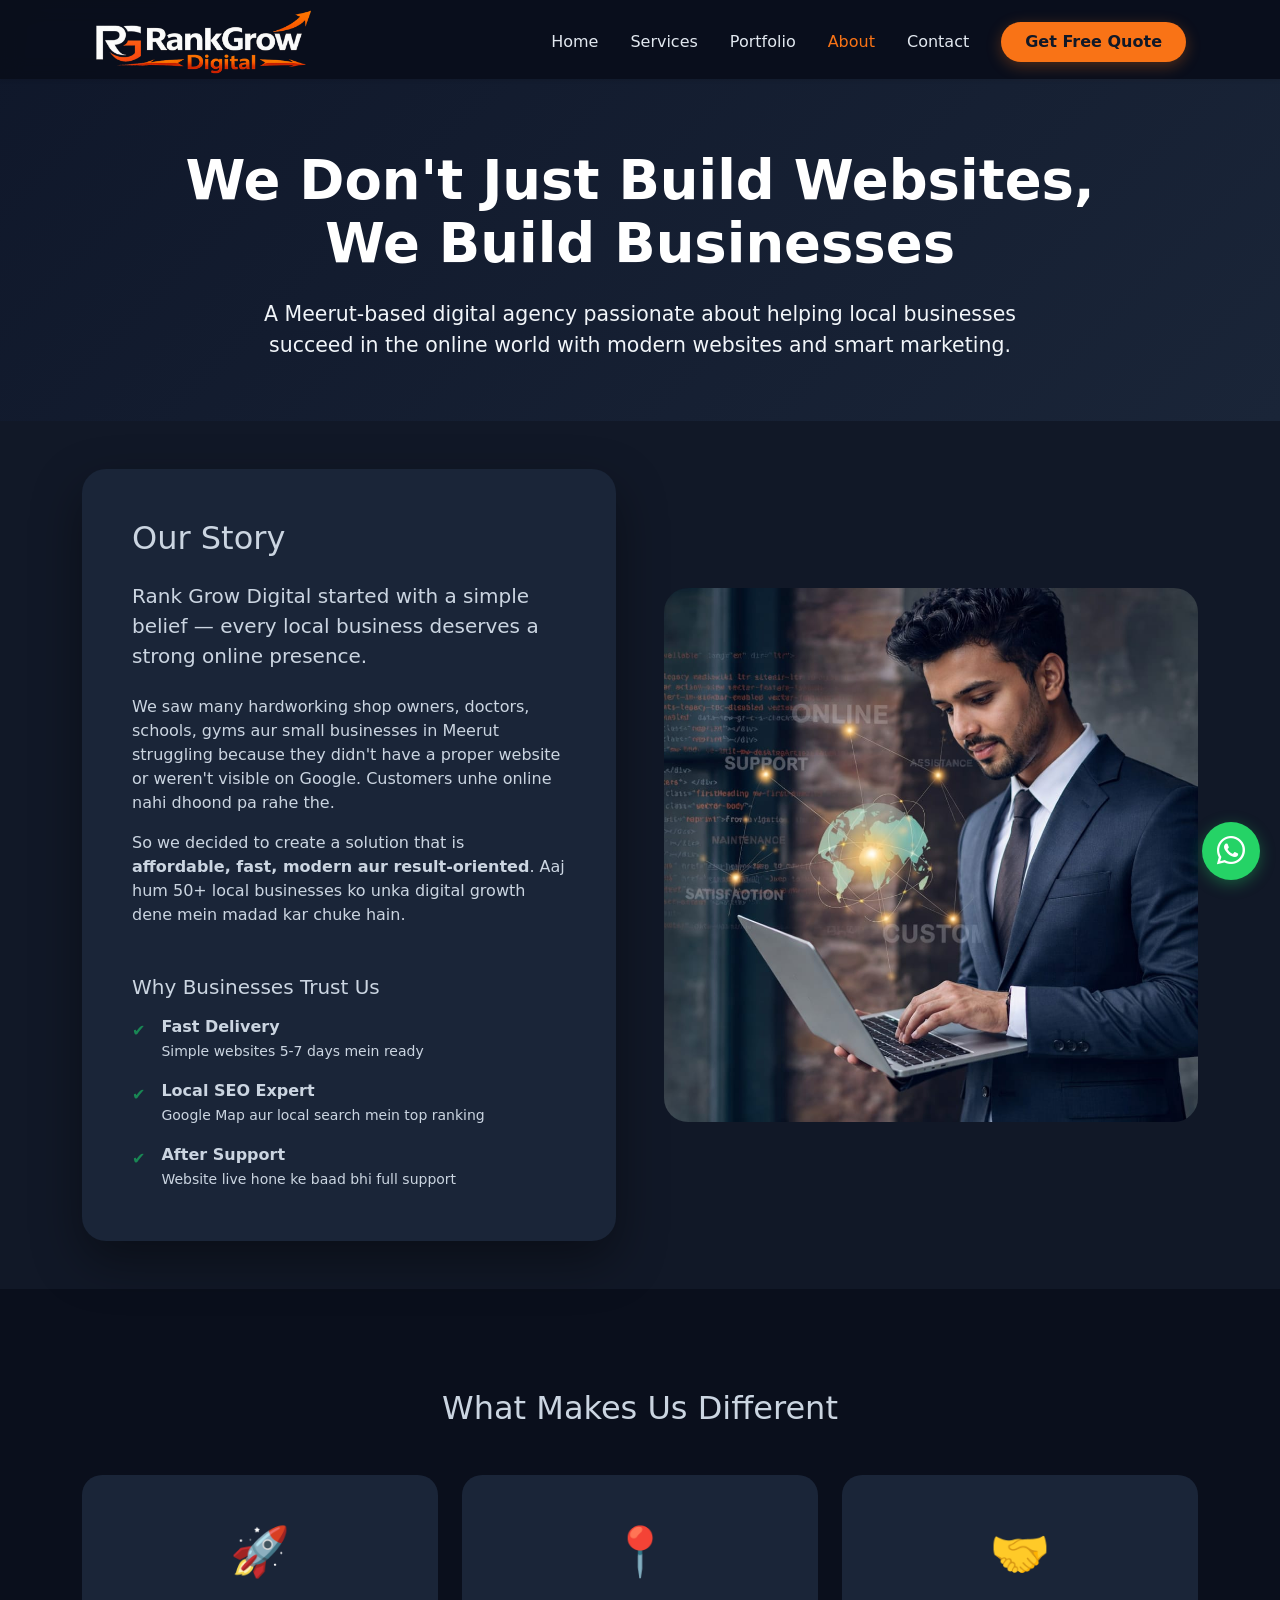
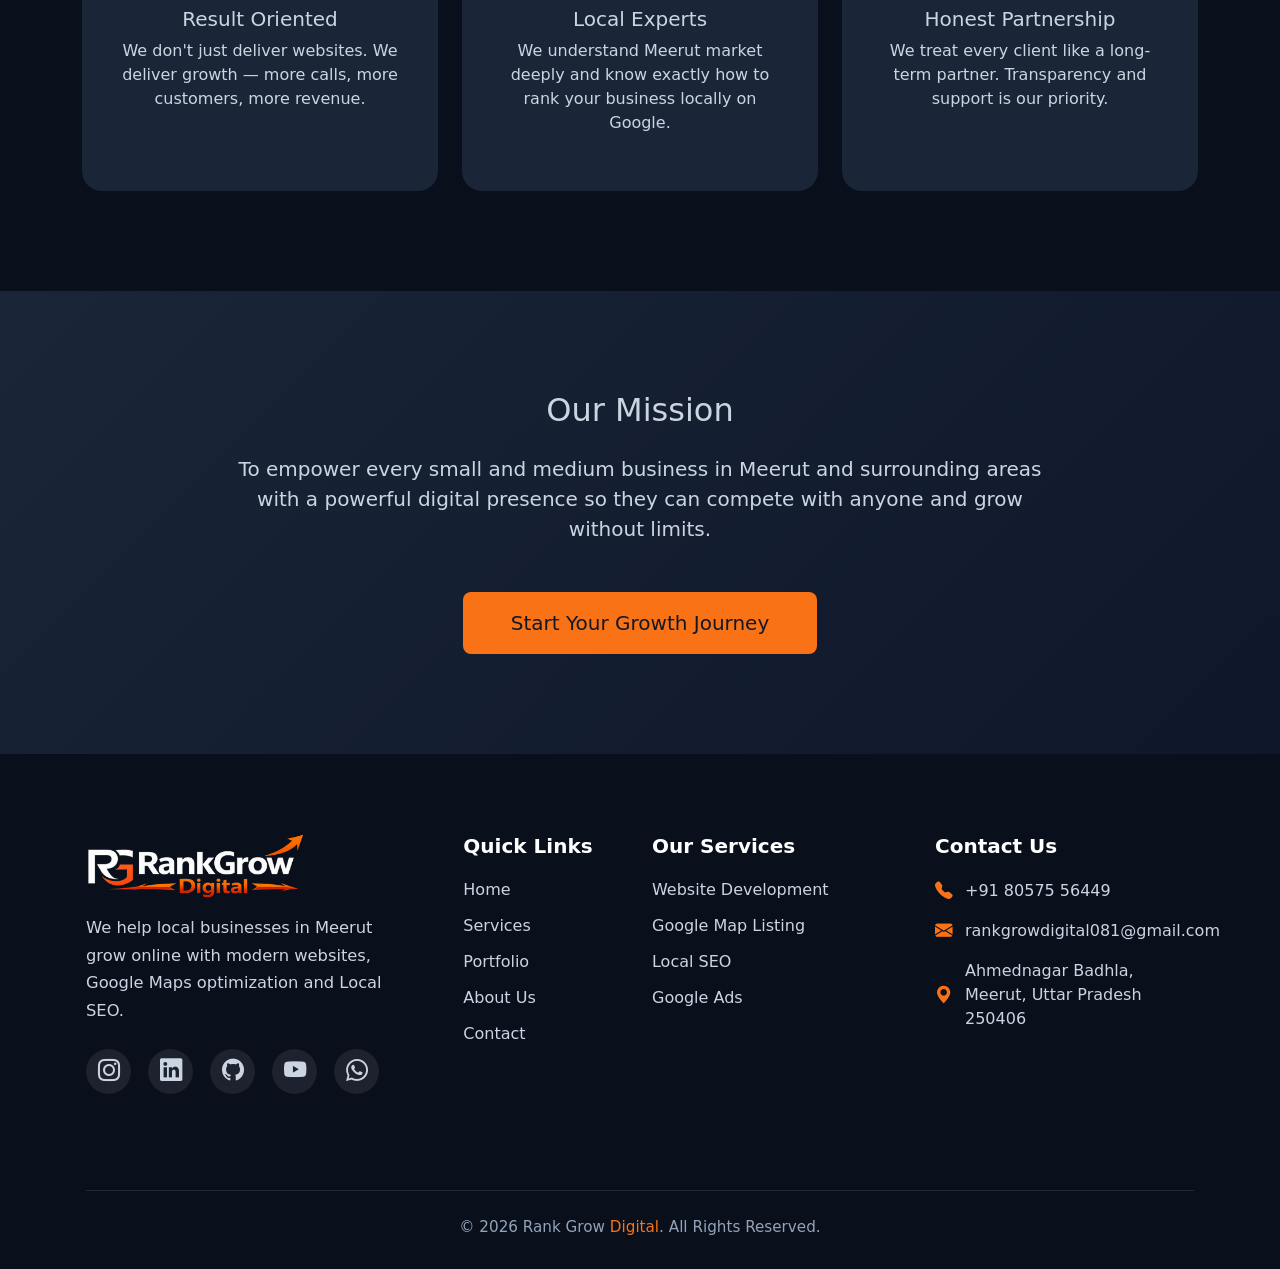
==== commit 813f3745: "new change" ====
--- a/aboutus.html
+++ b/aboutus.html
@@ -268,22 +268,28 @@
 
     <!-- Navbar -->
     <nav class="navbar navbar-expand-lg navbar-dark fixed-top shadow-sm">
-        <div class="container px-3">
+        <div class="container px-4">
             <a class="navbar-brand" href="index.html">
                 <img src="/images/logomain.png" alt="RankGrow Digital Logo" class="navlogo">
             </a>
+
             <button class="navbar-toggler" type="button" data-bs-toggle="collapse" data-bs-target="#navbarNav">
                 <span class="navbar-toggler-icon"></span>
             </button>
+
             <div class="collapse navbar-collapse justify-content-end" id="navbarNav">
-                <ul class="navbar-nav align-items-center text-center">
+                <ul class="navbar-nav align-items-center">
                     <li class="nav-item"><a class="nav-link" href="index.html">Home</a></li>
                     <li class="nav-item"><a class="nav-link" href="services.html">Services</a></li>
                     <li class="nav-item"><a class="nav-link" href="portfolio.html">Portfolio</a></li>
                     <li class="nav-item"><a class="nav-link active" href="aboutus.html">About</a></li>
                     <li class="nav-item"><a class="nav-link" href="contact.html">Contact</a></li>
+
+                    <!-- Get Quote Button -->
                     <li class="nav-item ms-3">
-                        <a href="contact.html" class="btn btn-warning text-dark fw-bold px-4 py-2">Get Quote</a>
+                        <a href="contact.html" class="btn btn-warning text-dark fw-bold px-4 py-2 get-quote-btn">
+                            Get Free Quote
+                        </a>
                     </li>
                 </ul>
             </div>
@@ -504,6 +510,11 @@
             });
         });
     </script>
+    <script>
+        window.addEventListener('scroll', () => {
+            document.querySelector('.navbar').classList.toggle('scrolled', window.scrollY > 50);
+        });
+    </script>
 </body>
 
 </html>
--- a/style.css
+++ b/style.css
@@ -33,26 +33,53 @@
 }
 /* ====================== NAVBAR ====================== */
 .navbar {
-    background: rgba(10, 15, 28, 0.98) !important;
+    background: rgba(10, 15, 28, 0.97) !important;
     backdrop-filter: blur(12px);
-    padding: 15px 0;
+    padding: 12px 0;
+    transition: all 0.3s ease;
+}
+
+.navbar.scrolled {
+    padding: 8px 0;
+    background: rgba(10, 15, 28, 0.99) !important;
+    box-shadow: 0 4px 15px rgba(0, 0, 0, 0.3);
 }
 
 .navbar-brand {
-    font-size: 1.65rem;
+    font-size: 1.7rem;
     letter-spacing: 1px;
 }
 
 .nav-link {
     font-weight: 500;
-    padding: 8px 15px !important;
+    padding: 10px 16px !important;
     color: #e2e8f0 !important;
+    transition: all 0.3s ease;
+    position: relative;
 }
 
 .nav-link:hover,
 .nav-link.active {
     color: #f97316 !important;
 }
+
+.get-quote-btn {
+    background: #f97316 !important;
+    color: #111827 !important;
+    border: none;
+    border-radius: 50px;
+    font-weight: 700;
+    transition: all 0.3s ease;
+    box-shadow: 0 4px 15px rgba(249, 115, 22, 0.3);
+}
+
+.get-quote-btn:hover {
+    background: #fb923c !important;
+    transform: translateY(-2px);
+    box-shadow: 0 8px 20px rgba(249, 115, 22, 0.4);
+}
+
+/* Logo Responsive */
 .navlogo {
     width: 220px;
     height: auto;
@@ -60,44 +87,36 @@
     transition: 0.3s ease;
 }
 
-/* Laptop */
+/* ====================== RESPONSIVE ====================== */
 @media (max-width: 1200px) {
-    .navlogo {
-        width: 220px;
-    }
-}
-
-/* Tablet */
+    .navlogo { width: 210px; }
+}
+
 @media (max-width: 992px) {
-    .navlogo {
-        width: 190px;
-    }
-}
-
-/* Mobile */
+    .navlogo { width: 190px; }
+}
+
 @media (max-width: 768px) {
-    .navlogo {
-        width: 160px;
-    }
-}
-
-/* Small Mobile */
+    .navlogo { width: 165px; }
+    .navbar { padding: 10px 0; }
+}
+
 @media (max-width: 576px) {
-    .navlogo {
-        width: 140px;
-    }
-}
+    .navlogo { width: 145px; }
+    .get-quote-btn {
+        margin-top: 10px;
+        width: 100%;
+    }
+}
+
+/* Mobile Menu */
 @media (max-width: 991px) {
     .navbar-nav {
         padding: 20px 0;
-    }
-    
+        text-align: center;
+    }
     .nav-item {
-        margin-bottom: 8px;
-    }
-    
-    .navbar-toggler {
-        border-color: #f97316;
+        margin-bottom: 6px;
     }
 }
 /* ====================== NAVBAR FIX ====================== */
--- a/style.css
+++ b/style.css
@@ -33,26 +33,53 @@
 }
 /* ====================== NAVBAR ====================== */
 .navbar {
-    background: rgba(10, 15, 28, 0.98) !important;
+    background: rgba(10, 15, 28, 0.97) !important;
     backdrop-filter: blur(12px);
-    padding: 15px 0;
+    padding: 12px 0;
+    transition: all 0.3s ease;
+}
+
+.navbar.scrolled {
+    padding: 8px 0;
+    background: rgba(10, 15, 28, 0.99) !important;
+    box-shadow: 0 4px 15px rgba(0, 0, 0, 0.3);
 }
 
 .navbar-brand {
-    font-size: 1.65rem;
+    font-size: 1.7rem;
     letter-spacing: 1px;
 }
 
 .nav-link {
     font-weight: 500;
-    padding: 8px 15px !important;
+    padding: 10px 16px !important;
     color: #e2e8f0 !important;
+    transition: all 0.3s ease;
+    position: relative;
 }
 
 .nav-link:hover,
 .nav-link.active {
     color: #f97316 !important;
 }
+
+.get-quote-btn {
+    background: #f97316 !important;
+    color: #111827 !important;
+    border: none;
+    border-radius: 50px;
+    font-weight: 700;
+    transition: all 0.3s ease;
+    box-shadow: 0 4px 15px rgba(249, 115, 22, 0.3);
+}
+
+.get-quote-btn:hover {
+    background: #fb923c !important;
+    transform: translateY(-2px);
+    box-shadow: 0 8px 20px rgba(249, 115, 22, 0.4);
+}
+
+/* Logo Responsive */
 .navlogo {
     width: 220px;
     height: auto;
@@ -60,44 +87,36 @@
     transition: 0.3s ease;
 }
 
-/* Laptop */
+/* ====================== RESPONSIVE ====================== */
 @media (max-width: 1200px) {
-    .navlogo {
-        width: 220px;
-    }
-}
-
-/* Tablet */
+    .navlogo { width: 210px; }
+}
+
 @media (max-width: 992px) {
-    .navlogo {
-        width: 190px;
-    }
-}
-
-/* Mobile */
+    .navlogo { width: 190px; }
+}
+
 @media (max-width: 768px) {
-    .navlogo {
-        width: 160px;
-    }
-}
-
-/* Small Mobile */
+    .navlogo { width: 165px; }
+    .navbar { padding: 10px 0; }
+}
+
 @media (max-width: 576px) {
-    .navlogo {
-        width: 140px;
-    }
-}
+    .navlogo { width: 145px; }
+    .get-quote-btn {
+        margin-top: 10px;
+        width: 100%;
+    }
+}
+
+/* Mobile Menu */
 @media (max-width: 991px) {
     .navbar-nav {
         padding: 20px 0;
-    }
-    
+        text-align: center;
+    }
     .nav-item {
-        margin-bottom: 8px;
-    }
-    
-    .navbar-toggler {
-        border-color: #f97316;
+        margin-bottom: 6px;
     }
 }
 /* ====================== NAVBAR FIX ====================== */
